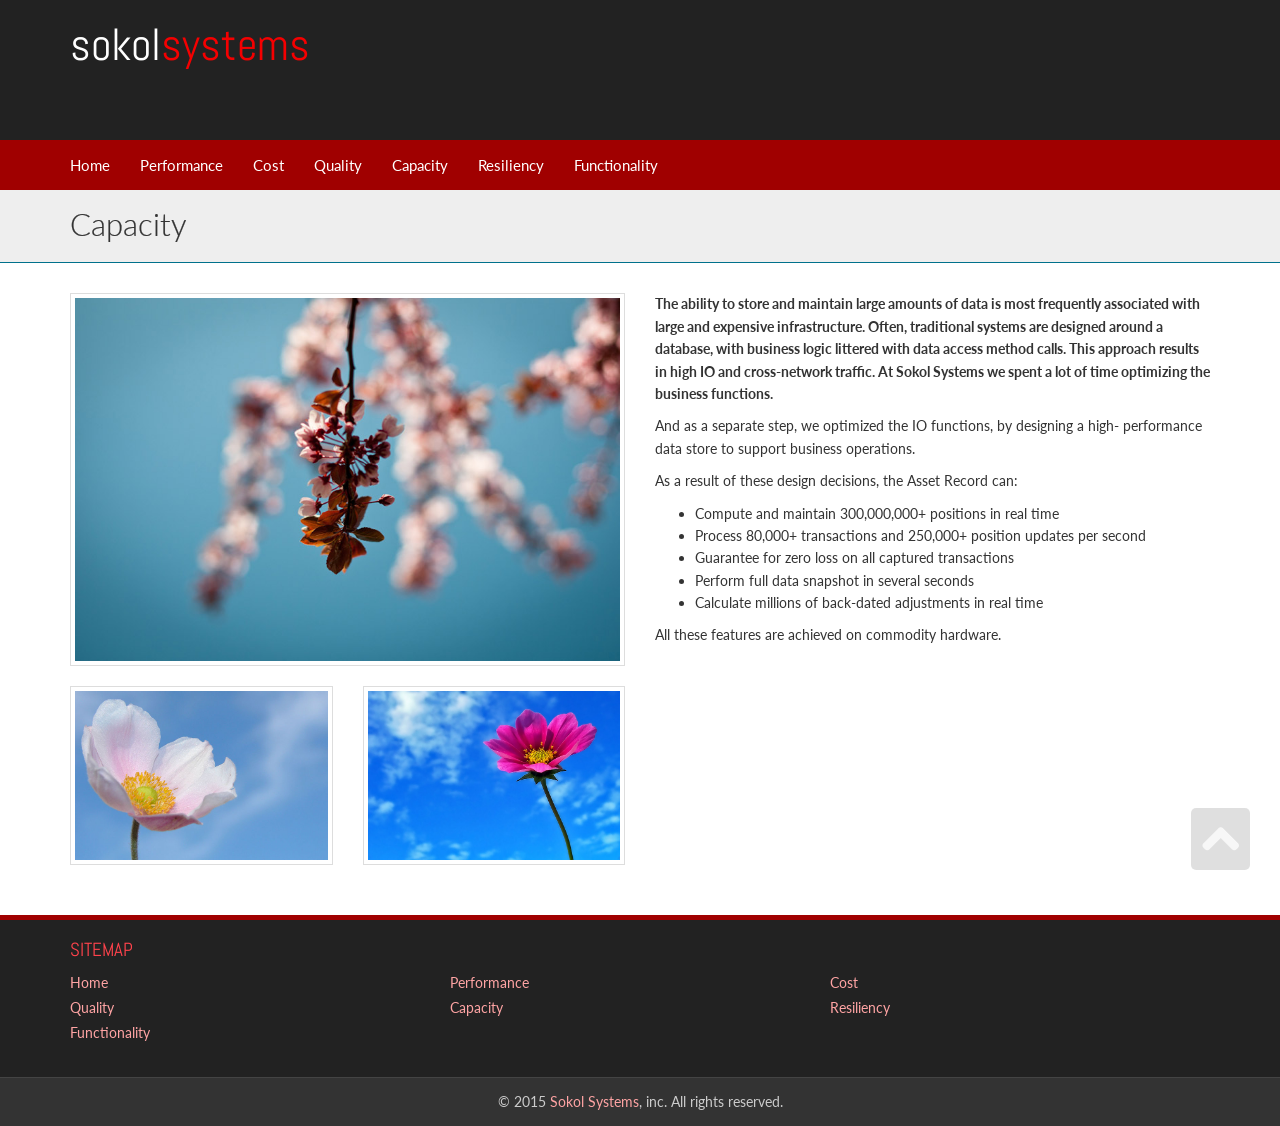
==== capacity.html @ 299f687c "first pass at bootstrap-based website, with coming soon page" ====
<!DOCTYPE html>
<html lang="en">

<head>
    <meta charset="UTF-8">
    <meta name="viewport" content="width=device-width, initial-scale=1.0">

    <title>Sokol Systems : Capacity</title>

    <!-- CSS -->
    <link href="css/bootstrap.min.css" rel="stylesheet" media="screen">
    <link href="css/font-awesome.min.css" rel="stylesheet" media="screen">
    <link href="css/animate.min.css" rel="stylesheet" media="screen">
    <link href="css/lightbox.css" rel="stylesheet" media="screen">
    <link href="css/syntax/shCore.css" rel="stylesheet"  media="screen">
    <link href="css/syntax/shThemeDefault.css" rel="stylesheet"  media="screen">


    <link href="css/style.css" rel="stylesheet" media="screen" title="default">
    <link href="css/color-red.css" rel="stylesheet" media="screen" title="default">
    <link href="css/width-full.css" rel="stylesheet" media="screen" title="default">

    <!-- HTML5 shim and Respond.js IE8 support of HTML5 elements and media queries -->
    <!--[if lt IE 9]>
        <script src="js/html5shiv.js"></script>
        <script src="js/respond.min.js"></script>
    <![endif]-->
</head>

<body>

    <div class="boxed animated fadeIn animation-delay-5">

        <header id="header" class="hidden-xs">
            <div class="container">
                <div id="header-title">
                    <h1 class="animated fadeInDown"><a href="index.html">Sokol <span>Systems</span></a></h1>
                </div>
            </div> <!-- container -->
        </header> <!-- header -->

        <nav class="navbar navbar-static-top navbar-mind" role="navigation">
            <div class="container">
                <!-- Brand and toggle get grouped for better mobile display -->
                <div class="navbar-header">
                    <a class="navbar-brand visible-xs" href="index.html">Sokol <span>Systems</span></a>

                    <button type="button" class="navbar-toggle" data-toggle="collapse" data-target=".navbar-mind-collapse">
                        <span class="sr-only">Toggle navigation</span>
                        <i class="fa fa-bars fa-inverse"></i>
                    </button>
                </div>

                <!-- Collect the nav links, forms, and other content for toggling -->
                <div class="collapse navbar-collapse navbar-mind-collapse">
                    <ul class="nav navbar-nav">
                        <li>
                            <a href="index.html">Home</a>
                        </li>
                        <li>
                            <a href="performance.html">Performance</a>
                        </li>
                        <li>
                            <a href="cost.html">Cost</a>
                        </li>
                        <li>
                            <a href="quality.html">Quality</a>
                        </li>
                        <li>
                            <a href="capacity.html">Capacity</a>
                        </li>
                        <li>
                            <a href="resiliency.html">Resiliency</a>
                        </li>
                        <li>
                            <a href="functionality.html">Functionality</a>
                        </li>
                    </ul> <!-- nav nabvar-nav -->
                </div><!-- navbar-collapse -->
            </div> <!-- container -->
        </nav> <!-- navbar navbar-default -->

        <header class="wrap-title">
            <div class="container">
                <h1 class="page-title">Capacity</h1>
            </div>
        </header>

        <div class="container">
            <div class="row">
                <div class="col-md-6">
                    <a href="img/w2.jpg" class="thumbnail margin-bottom-20" data-lightbox="w1" title="My cassption">
                        <img src="img/w2.jpg" class="img-responsive" alt="Image">
                    </a>
                    <div class="row">
                         <div class="col-md-6">
                            <a href="img/w8.jpg" class="thumbnail margin-bottom-20" data-lightbox="w1" title="My caption">
                                <img src="img/w8.jpg" class="img-responsive" alt="Image">
                            </a>
                        </div>
                        <div class="col-md-6">
                            <a href="img/w9.jpg" class="thumbnail margin-bottom-20" data-lightbox="w1" title="My cassption">
                                <img src="img/w9.jpg" class="img-responsive" alt="Image">
                            </a>
                        </div>
                    </div>
                </div>
                <div class="col-md-6">
                    <p><b>The ability to store and maintain large amounts of data is most frequently associated
                        with large and expensive infrastructure. Often, traditional systems are designed
                        around a database, with business logic littered with data access method calls. This
                        approach results in high IO and cross-network traffic. At Sokol Systems we spent a
                        lot of time optimizing the business functions.</b></p>
                    <p>And as a separate step, we optimized the IO functions, by designing a high-
                        performance data store to support business operations.</p>
                    <p>As a result of these design decisions, the Asset Record can:
                        <ul>
                            <li>Compute and maintain 300,000,000+ positions in real time</li>
                            <li>Process 80,000+ transactions and 250,000+ position updates per second</li>
                            <li>Guarantee for zero loss on all captured transactions</li>
                            <li>Perform full data snapshot in several seconds</li>
                            <li>Calculate millions of back-dated adjustments in real time</li>
                        </ul>
                        All these features are achieved on commodity hardware.
                    </p>
                </div>
            </div>
        </div> <!-- container  -->

        <aside id="footer-widgets">
            <div class="container">
                <div class="row">
                    <div class="col-md-12">
                        <h3 class="footer-widget-title">Sitemap</h3>
                        <ul class="list-unstyled three_cols">
                            <li><a href="index.html">Home</a></li>
                            <li><a href="performance.html">Performance</a></li>
                            <li><a href="cost.html">Cost</a></li>
                            <li><a href="quality.html">Quality</a></li>
                            <li><a href="capacity.html">Capacity</a></li>
                            <li><a href="resiliency.html">Resiliency</a></li>
                            <li><a href="functionality.html">Functionality</a></li>
                        </ul>
                    </div>
                </div> <!-- row -->
            </div> <!-- container -->
        </aside> <!-- footer-widgets -->

        <footer id="footer">
            <p>&copy; 2015 <a href="index.html">Sokol Systems</a>, inc. All rights reserved.</p>
        </footer>

    </div> <!-- boxed -->


    <div id="back-top">
        <a href="#header"><i class="fa fa-chevron-up"></i></a>
    </div>

    <!-- Scripts -->
    <script src="js/jquery-1.10.2.min.js"></script>
    <script src="js/jquery.cookie.js"></script>
    <script src="js/bootstrap.min.js"></script>
    <script src="js/jquery.mixitup.min.js"></script>
    <script src="js/lightbox-2.6.min.js"></script>
    <script src="js/holder.js"></script>
    <script src="js/app.js"></script>
    <script src="js/styleswitcher.js"></script>

    <script src="js/syntax/shCore.js"></script>
    <script src="js/syntax/shBrushXml.js"></script>
    <script src="js/syntax/shBrushJScript.js"></script>

    <script type="text/javascript">
        SyntaxHighlighter.all()
    </script>
</body>

</html>
---- css/syntax/shCore.css ----
/**
 * SyntaxHighlighter
 * http://alexgorbatchev.com/SyntaxHighlighter
 *
 * SyntaxHighlighter is donationware. If you are using it, please donate.
 * http://alexgorbatchev.com/SyntaxHighlighter/donate.html
 *
 * @version
 * 3.0.83 (July 02 2010)
 * 
 * @copyright
 * Copyright (C) 2004-2010 Alex Gorbatchev.
 *
 * @license
 * Dual licensed under the MIT and GPL licenses.
 */
.syntaxhighlighter a,
.syntaxhighlighter div,
.syntaxhighlighter code,
.syntaxhighlighter table,
.syntaxhighlighter table td,
.syntaxhighlighter table tr,
.syntaxhighlighter table tbody,
.syntaxhighlighter table thead,
.syntaxhighlighter table caption,
.syntaxhighlighter textarea {
  -moz-border-radius: 0 0 0 0 !important;
  -webkit-border-radius: 0 0 0 0 !important;
  background: none !important;
  border: 0 !important;
  bottom: auto !important;
  float: none !important;
  height: auto !important;
  left: auto !important;
  line-height: 1.1em !important;
  margin: 0 !important;
  outline: 0 !important;
  overflow: visible !important;
  padding: 0 !important;
  position: static !important;
  right: auto !important;
  text-align: left !important;
  top: auto !important;
  vertical-align: baseline !important;
  width: auto !important;
  box-sizing: content-box !important;
  font-family: "Consolas", "Bitstream Vera Sans Mono", "Courier New", Courier, monospace !important;
  font-weight: normal !important;
  font-style: normal !important;
  font-size: 1em !important;
  min-height: inherit !important;
  min-height: auto !important;
}

.syntaxhighlighter {
  width: 100% !important;
  margin: 1em 0 1em 0 !important;
  position: relative !important;
  overflow: auto !important;
  font-size: 1em !important;
}
.syntaxhighlighter.source {
  overflow: hidden !important;
}
.syntaxhighlighter .bold {
  font-weight: bold !important;
}
.syntaxhighlighter .italic {
  font-style: italic !important;
}
.syntaxhighlighter .line {
  white-space: pre !important;
}
.syntaxhighlighter table {
  width: 100% !important;
}
.syntaxhighlighter table caption {
  text-align: left !important;
  padding: .5em 0 0.5em 1em !important;
}
.syntaxhighlighter table td.code {
  width: 100% !important;
}
.syntaxhighlighter table td.code .container {
  position: relative !important;
}
.syntaxhighlighter table td.code .container textarea {
  box-sizing: border-box !important;
  position: absolute !important;
  left: 0 !important;
  top: 0 !important;
  width: 100% !important;
  height: 100% !important;
  border: none !important;
  background: white !important;
  padding-left: 1em !important;
  overflow: hidden !important;
  white-space: pre !important;
}
.syntaxhighlighter table td.gutter .line {
  text-align: right !important;
  padding: 0 0.5em 0 1em !important;
}
.syntaxhighlighter table td.code .line {
  padding: 0 1em !important;
}
.syntaxhighlighter.nogutter td.code .container textarea, .syntaxhighlighter.nogutter td.code .line {
  padding-left: 0em !important;
}
.syntaxhighlighter.show {
  display: block !important;
}
.syntaxhighlighter.collapsed table {
  display: none !important;
}
.syntaxhighlighter.collapsed .toolbar {
  padding: 0.1em 0.8em 0em 0.8em !important;
  font-size: 1em !important;
  position: static !important;
  width: auto !important;
  height: auto !important;
}
.syntaxhighlighter.collapsed .toolbar span {
  display: inline !important;
  margin-right: 1em !important;
}
.syntaxhighlighter.collapsed .toolbar span a {
  padding: 0 !important;
  display: none !important;
}
.syntaxhighlighter.collapsed .toolbar span a.expandSource {
  display: inline !important;
}
.syntaxhighlighter .toolbar {
  position: absolute !important;
  right: 1px !important;
  top: 1px !important;
  width: 11px !important;
  height: 11px !important;
  font-size: 10px !important;
  z-index: 10 !important;
}
.syntaxhighlighter .toolbar span.title {
  display: inline !important;
}
.syntaxhighlighter .toolbar a {
  display: block !important;
  text-align: center !important;
  text-decoration: none !important;
  padding-top: 1px !important;
}
.syntaxhighlighter .toolbar a.expandSource {
  display: none !important;
}
.syntaxhighlighter.ie {
  font-size: .9em !important;
  padding: 1px 0 1px 0 !important;
}
.syntaxhighlighter.ie .toolbar {
  line-height: 8px !important;
}
.syntaxhighlighter.ie .toolbar a {
  padding-top: 0px !important;
}
.syntaxhighlighter.printing .line.alt1 .content,
.syntaxhighlighter.printing .line.alt2 .content,
.syntaxhighlighter.printing .line.highlighted .number,
.syntaxhighlighter.printing .line.highlighted.alt1 .content,
.syntaxhighlighter.printing .line.highlighted.alt2 .content {
  background: none !important;
}
.syntaxhighlighter.printing .line .number {
  color: #bbbbbb !important;
}
.syntaxhighlighter.printing .line .content {
  color: black !important;
}
.syntaxhighlighter.printing .toolbar {
  display: none !important;
}
.syntaxhighlighter.printing a {
  text-decoration: none !important;
}
.syntaxhighlighter.printing .plain, .syntaxhighlighter.printing .plain a {
  color: black !important;
}
.syntaxhighlighter.printing .comments, .syntaxhighlighter.printing .comments a {
  color: #008200 !important;
}
.syntaxhighlighter.printing .string, .syntaxhighlighter.printing .string a {
  color: blue !important;
}
.syntaxhighlighter.printing .keyword {
  color: #006699 !important;
  font-weight: bold !important;
}
.syntaxhighlighter.printing .preprocessor {
  color: gray !important;
}
.syntaxhighlighter.printing .variable {
  color: #aa7700 !important;
}
.syntaxhighlighter.printing .value {
  color: #009900 !important;
}
.syntaxhighlighter.printing .functions {
  color: #ff1493 !important;
}
.syntaxhighlighter.printing .constants {
  color: #0066cc !important;
}
.syntaxhighlighter.printing .script {
  font-weight: bold !important;
}
.syntaxhighlighter.printing .color1, .syntaxhighlighter.printing .color1 a {
  color: gray !important;
}
.syntaxhighlighter.printing .color2, .syntaxhighlighter.printing .color2 a {
  color: #ff1493 !important;
}
.syntaxhighlighter.printing .color3, .syntaxhighlighter.printing .color3 a {
  color: red !important;
}
.syntaxhighlighter.printing .break, .syntaxhighlighter.printing .break a {
  color: black !important;
}
---- css/syntax/shThemeDefault.css ----
/**
 * SyntaxHighlighter
 * http://alexgorbatchev.com/SyntaxHighlighter
 *
 * SyntaxHighlighter is donationware. If you are using it, please donate.
 * http://alexgorbatchev.com/SyntaxHighlighter/donate.html
 *
 * @version
 * 3.0.83 (July 02 2010)
 * 
 * @copyright
 * Copyright (C) 2004-2010 Alex Gorbatchev.
 *
 * @license
 * Dual licensed under the MIT and GPL licenses.
 */
.syntaxhighlighter {
  background-color: white !important;
}
.syntaxhighlighter .line.alt1 {
  background-color: white !important;
}
.syntaxhighlighter .line.alt2 {
  background-color: white !important;
}
.syntaxhighlighter .line.highlighted.alt1, .syntaxhighlighter .line.highlighted.alt2 {
  background-color: #e0e0e0 !important;
}
.syntaxhighlighter .line.highlighted.number {
  color: black !important;
}
.syntaxhighlighter table caption {
  color: black !important;
}
.syntaxhighlighter .gutter {
  color: #afafaf !important;
}
.syntaxhighlighter .gutter .line {
  border-right: 3px solid #00708c !important;
}
.syntaxhighlighter .gutter .line.highlighted {
  background-color: #00708c !important;
  color: white !important;
}
.syntaxhighlighter.printing .line .content {
  border: none !important;
}
.syntaxhighlighter.collapsed {
  overflow: visible !important;
}
.syntaxhighlighter.collapsed .toolbar {
  color: blue !important;
  background: white !important;
  border: 1px solid #00708c !important;
}
.syntaxhighlighter.collapsed .toolbar a {
  color: blue !important;
}
.syntaxhighlighter.collapsed .toolbar a:hover {
  color: red !important;
}
.syntaxhighlighter .toolbar {
  color: white !important;
  background: #00708c !important;
  border: none !important;
}
.syntaxhighlighter .toolbar a {
  color: white !important;
}
.syntaxhighlighter .toolbar a:hover {
  color: black !important;
}
.syntaxhighlighter .plain, .syntaxhighlighter .plain a {
  color: black !important;
}
.syntaxhighlighter .comments, .syntaxhighlighter .comments a {
  color: #008200 !important;
}
.syntaxhighlighter .string, .syntaxhighlighter .string a {
  color: blue !important;
}
.syntaxhighlighter .keyword {
  color: #006699 !important;
}
.syntaxhighlighter .preprocessor {
  color: gray !important;
}
.syntaxhighlighter .variable {
  color: #aa7700 !important;
}
.syntaxhighlighter .value {
  color: #009900 !important;
}
.syntaxhighlighter .functions {
  color: #ff1493 !important;
}
.syntaxhighlighter .constants {
  color: #0066cc !important;
}
.syntaxhighlighter .script {
  font-weight: bold !important;
  color: #006699 !important;
  background-color: none !important;
}
.syntaxhighlighter .color1, .syntaxhighlighter .color1 a {
  color: gray !important;
}
.syntaxhighlighter .color2, .syntaxhighlighter .color2 a {
  color: #ff1493 !important;
}
.syntaxhighlighter .color3, .syntaxhighlighter .color3 a {
  color: red !important;
}

.syntaxhighlighter .keyword {
  font-weight: bold !important;
}
---- css/style.css ----
@import url(http://fonts.googleapis.com/css?family=Abel|Lato:300,400,700,400italic);body{font-family:Lato,sans-serif;font-size:14px;line-height:1.6em;background-color:#ddd}h1,h2,h3,h4,h5,h6{font-family:'Lato',sans-serif;font-weight:300;color:#00708c}h6{font-weight:400}section{margin-bottom:40px !important}.top-section{padding-top:40px;padding-bottom:40px}section.inverse{background-color:#004759;color:#fff}iframe{border:0}:focus{outline:none !important}::-moz-focus-inner{border:0 !important}.video iframe,.video object,.video embed{position:absolute;top:0;left:0;width:100%;height:100%;border:0}.video{position:relative;padding-bottom:56.25%;height:0;overflow:hidden}.boxed{background-color:#fff}.no-margin-top{margin-top:0 !important}.margin-bottom-20{margin-bottom:20px}.three_cols{overflow:hidden}.three_cols>li{float:left;width:33.333%;padding-bottom:2px;padding-top:1px}input{border-radius:0 !important}textarea{border-radius:0 !important}.form-control:focus{border-color:#00708c;-webkit-box-shadow:none;box-shadow:none}.input-group-btn .btn{border-radius:0}.component-element{margin-bottom:40px}.menu{-webkit-animation-delay:.3s;-moz-animation-delay:.3s;-ms-animation-delay:.3s;-o-animation-delay:.3s;animation-delay:.3s}@media (max-width:991px){.menu{position:static;margin-bottom:40px}}@media (min-width:992px){.affix-bottom{position:absolute;top:auto}.menu{top:25px;width:220px}}@media (min-width:1200px){.menu{top:25px;width:260px}}.fa-15x{font-size:15em}.fa-10x{font-size:10em}.fa-6x{font-size:6em}.fa-7x{font-size:7em}.fa-8x{font-size:8em}.media{margin-bottom:25px}.media p{margin-bottom:0}.media small{font-style:oblique;color:#555;font-size:90%}.media-heading{line-height:140%}.media-list>li:last-child{margin-bottom:0}blockquote{border-color:#00708c;border-bottom:solid 1px #00708c;background-color:#f1f1f1;overflow:hidden}blockquote.pull-right{padding-right:15px;padding-left:0;border-right:5px solid #00708c;border-bottom:solid 1px #00708c;border-left:0;float:none !important}.lead{font-size:2em;font-weight:300;margin-bottom:30px}.lead-lg{font-size:3em}.lead strong{color:#00708c;font-weight:300}.well{border-radius:0;border-color:#00708c;background-color:#f4f4f4}.jumbotron{border-radius:0 !important;background-color:#f1f1f1;overflow:hidden;border-bottom:solid 5px #00708c;border-top:solid 5px #00708c;border-left:solid 1px #00708c;border-right:solid 1px #00708c}.alert{border-radius:0;padding:10px}.alert-success{background-color:#deeedd;color:#005b00;border-left:solid 5px #097900;border-right:solid 5px #097900;border-top:solid 1px #097900;border-bottom:solid 1px #097900}.alert-info{background-color:#dcecf2;color:#00708c;border-left:solid 5px #00708c;border-right:solid 5px #00708c;border-top:solid 1px #00708c;border-bottom:solid 1px #00708c}.alert-warning{background-color:#ffedce;color:#de8e03;border-left:solid 5px #f89e01;border-right:solid 5px #f89e01;border-top:solid 1px #f89e01;border-bottom:solid 1px #f89e01}.alert-danger{background-color:#ffd6d6;color:#bf0000;border-left:solid 5px #bf0000;border-right:solid 5px #bf0000;border-top:solid 1px #bf0000;border-bottom:solid 1px #bf0000}.progress{border-radius:0}.progress-sm{height:10px}.progress-xs{height:5px}.progress-lg{height:30px}.progress-bar{background-color:#00708c}.progress-bar-success{background-color:#005b00}.progress-bar-info{background-color:#8300ae}.progress-bar-warning{background-color:#de8e03}.progress-bar-danger{background-color:#bf0000}.panel{border-radius:0}.panel-title{color:#fff}.panel .panel-heading,.panel .panel-footer{background-color:#00708c;color:#fff;border-radius:0;border:0}.panel-primary .panel-heading a,.panel-primary .panel-footer a{color:#6aceeb}.panel-primary .panel-heading a:hover,.panel-primary .panel-footer a:hover,.panel-primary .panel-heading a:focus,.panel-primary .panel-footer a:focus{color:#eee}.panel .panel-footer i{margin-left:8px}.panel .panel-heading i,.panel .panel-footer i{font-size:1.1em;margin-right:5px}.panel>.panel-body{background-color:#f7f7f7;margin:0}.panel-footer~.panel-body{border-color:#f00 !important}.panel .list-group{background-color:#f7f7f7;border:solid 1px #00708c}.panel .list-group .list-group-item{background-color:#f7f7f7}.panel-default>.panel-body{border-color:#ddd}.panel-default .panel-heading{border-bottom:solid 1px #ddd}.panel-default .panel-footer{border-top:solid 1px #ddd}.panel-default .panel-heading,.panel-default .panel-footer{background-color:#eee;color:#000}.panel-default .panel-title{color:#000}.panel-primary{border-color:#00708c}.panel-primary .panel-heading,.panel-primary .panel-footer{background-color:#00708c;color:#fff}.panel-primary .panel-title{color:#fff}.panel-info{border-color:#8300ae}.panel-info .panel-heading,.panel-info .panel-footer{background-color:#8300ae;color:#fff}.panel-info .panel-title{color:#fff}.panel-success{border-color:#0b9a00}.panel-success .panel-heading,.panel-success .panel-footer{background-color:#0b9a00;color:#fff}.panel-success .panel-title{color:#fff}.panel-warning{border-color:#f89e01}.panel-warning .panel-heading,.panel-warning .panel-footer{background-color:#f89e01;color:#fff}.panel-warning .panel-title{color:#fff}.panel-danger{border-color:#bf0000}.panel-danger .panel-heading,.panel-danger .panel-footer{background-color:#bf0000;color:#fff}.panel-danger .panel-title{color:#fff}.panel-group>.panel{border-radius:0}.panel-group>.panel .panel-body{background-color:#f7f7f7;border:solid 1px #00708c !important;margin:0}.panel-group>.panel a{color:#fff}.panel-group>.panel .panel-heading{background-color:transparent;padding:0;border:0}.panel-group>.panel .panel-heading a{display:block;background-color:#00708c;padding:10px 15px;text-decoration:none;font-weight:400;font-size:.9em}.panel-group .panel>.panel-heading a.collapsed:before{font-family:'FontAwesome';content:"\f067";font-size:1.4em;margin-right:10px;vertical-align:middle;font-weight:normal;font-style:normal;text-decoration:inherit;*margin-right:.3em}.panel-group .panel>.panel-heading a:before{font-family:'FontAwesome';content:"\f068";font-size:1.4em;margin-right:10px;vertical-align:middle;font-weight:normal;font-style:normal;text-decoration:inherit;*margin-right:.3em}.nav-pills>li>a{border-radius:0;color:#00708c}.nav-pills>li.active>a,.nav-pills>li.active>a:hover,.nav-pills>li.active>a:focus{background-color:#00708c}.nav-pills.nav-stacked>li>a{border-top:solid 1px #ddd;border-left:solid 1px #ddd;border-right:solid 1px #ddd}.nav-stacked>li+li{margin:0}.nav-stacked>li:last-child{border-bottom:solid 1px #ddd}.nav-tabs{border-top:solid 4px #ddd;border-right:solid 1px #ddd}.nav-tabs li:first-child a{border-left:solid 1px #ddd}.nav-tabs li a{margin-top:-4px;margin-right:0;border-radius:0;border-top:solid 3px #ddd;color:#555;transition:all .2s;-moz-transition:all .2s;-webkit-transition:all .2s;padding-right:5px;padding-left:5px}.nav-tabs li a:hover,.nav-tabs li.active a,.nav-tabs li.active a:hover,.nav-tabs li.active a:focus{border-top:solid 3px #00708c;background-color:#fff;border-left:solid 1px #ddd;border-right:solid 1px #ddd;color:#00708c;padding-right:5px;padding-left:5px}@media (min-width:370px){.nav-tabs li a{padding-right:10px;padding-left:10px}.nav-tabs li a:hover,.nav-tabs li.active a,.nav-tabs li.active a:hover,.nav-tabs li.active a:focus{padding-right:25px;padding-left:25px}}.nav-tabs+.tab-content{padding:15px;border-left:solid 1px #ddd;border-right:solid 1px #ddd;border-bottom:solid 1px #ddd;overflow:hidden}.list-group-item:first-child{border-top-right-radius:0;border-top-left-radius:0}.list-group-item:last-child{margin-bottom:0;border-bottom-right-radius:0;border-bottom-left-radius:0}a.list-group-item.active,a.list-group-item.active:hover,a.list-group-item.active:focus{background-color:#00708c;border-color:#00708c}.btn{border-radius:0;-webkit-transition:all .25s ease;-moz-transition:all .25s ease;-ms-transition:all .25s ease;-o-transition:all .25s ease;transition:all .25s ease}.btn-primary{background-color:#00708c;border-color:#004759}.btn-primary:hover,.btn-primary:focus,.btn-primary:active,.btn-primary.active,.open .dropdown-toggle.btn-primary{background-color:#004759;border-color:#001e26}.btn-success{background-color:#0b9a00;border-color:#097900}.btn-success:hover,.btn-success:focus,.btn-success:active,.btn-success.active,.open .dropdown-toggle.btn-success{background-color:#097900;border-color:#075e00}.btn-danger{background-color:#bf0000;border-color:#a50000}.btn-danger:hover,.btn-danger:focus,.btn-danger:active,.btn-danger.active,.open .dropdown-toggle.btn-danger{background-color:#a50000;border-color:#820000}.btn-warning{background-color:#f89e01;border-color:#de8d01}.btn-warning:hover,.btn-warning:focus,.btn-warning:active,.btn-warning.active,.open .dropdown-toggle.btn-warning{background-color:#de8d01;border-color:#be7901}.btn-success{background-color:#0b9a00;border-color:#097900}.btn-success:hover,.btn-success:focus,.btn-success:active,.btn-success.active,.open .dropdown-toggle.btn-success{background-color:#097900;border-color:#075e00}.btn-info{background-color:#8300ae;border-color:#6c008f}.btn-info:hover,.btn-info:focus,.btn-info:active,.btn-info.active,.open .dropdown-toggle.btn-info{background-color:#6c008f;border-color:#560072}.thumbnail{border-radius:0;background-color:transparent}a.thumbnail:hover,a.thumbnail:focus,a.thumbnail.active{border-color:#00708c}.badge{border-radius:2px;background-color:#00708c;margin-left:3px;margin-right:5px}.label{border-radius:0}.label-default{background-color:#999}.label-default[href]:hover,.label-default[href]:focus{background-color:#808080}.label-primary{background-color:#00708c}.label-primary[href]:hover,.label-primary[href]:focus{background-color:#00627b}.label-success{background-color:#0b9a00}.label-success[href]:hover,.label-success[href]:focus{background-color:#097900}.label-info{background-color:#8300ae}.label-info[href]:hover,.label-info[href]:focus{background-color:#6c008f}.label-warning{background-color:#f89e01}.label-warning[href]:hover,.label-warning[href]:focus{background-color:#de8d01}.label-danger{background-color:#bf0000}.label-danger[href]:hover,.label-danger[href]:focus{background-color:#a50000}.table>thead>tr>th{border-bottom:2px solid #00708c}.table-striped>tbody>tr:nth-child(odd)>td,.table-striped>tbody>tr:nth-child(odd)>th{background-color:#f4f4f4}.modal-content,.popover{border-radius:0}.breadcrumb{display:inline;margin:0;padding:8px 5px 0 10px;background-color:transparent;border-radius:0;position:absolute;right:20px;top:0}.breadcrumb>li+li:before{content:"\00BB";color:#aaa;margin-right:5px;font-size:1.2em}.pagination{display:inline-block;padding-left:0;margin:20px 0;border-radius:4px}.pagination>li{display:inline}.pagination>li>a,.pagination>li>span{background-color:#eee;border:1px solid #ddd}.pagination>li:first-child>a,.pagination>li:first-child>span{border-bottom-left-radius:0;border-top-left-radius:0}.pagination>li:last-child>a,.pagination>li:last-child>span{border-top-right-radius:0;border-bottom-right-radius:0}.pagination>li>a:hover,.pagination>li>span:hover,.pagination>li>a:focus,.pagination>li>span:focus{background-color:#00708c;color:#fff;border-color:#00708c}.pagination>.active>a,.pagination>.active>span,.pagination>.active>a:hover,.pagination>.active>span:hover,.pagination>.active>a:focus,.pagination>.active>span:focus{color:#fff;background-color:#00708c;border-color:#00708c}.pagination>.disabled>span,.pagination>.disabled>span:hover,.pagination>.disabled>span:focus,.pagination>.disabled>a,.pagination>.disabled>a:hover,.pagination>.disabled>a:focus{background-color:#eee}.pagination-lg>li:first-child>a,.pagination-lg>li:first-child>span{border-bottom-left-radius:0;border-top-left-radius:0}.pagination-lg>li:last-child>a,.pagination-lg>li:last-child>span{border-top-right-radius:0;border-bottom-right-radius:0}.pagination-sm>li:first-child>a,.pagination-sm>li:first-child>span{border-bottom-left-radius:0;border-top-left-radius:0}.pagination-sm>li:last-child>a,.pagination-sm>li:last-child>span{border-top-right-radius:0;border-bottom-right-radius:0}.carousel-control{width:10%}dt{color:#00708c}.alignleft{float:left;margin-right:10px;margin-bottom:10px;margin-top:5px}.alignright{float:right;margin-left:10px;margin-bottom:10px;margin-top:5px}.aligncenter{display:block;margin:0 auto}.imageborder{padding:5px;border:solid 1px #ddd}img+p{margin-top:20px}img.alignleft+p,img.alignright+p{margin-top:0}.p-lg{font-size:1.1em;line-height:180%}.wrap-title{background-color:#eee;border-bottom:solid 1px #00718c;color:#000;padding:20px 0;margin-bottom:30px;position:relative}.page-title{text-transform:capitalize;font-weight:300;font-size:2.2em;margin:0;padding:0;line-height:100%;display:inline-block;color:#333;-webkit-text-stroke:.007em}.wrap-title .container{position:relative}.section-title{text-transform:uppercase;border-bottom:solid 1px #ddd;padding-bottom:10px;margin-bottom:20px;margin-top:0;padding-top:0}.section-title a,.post-title a{text-decoration:none}.post-title{border-bottom:solid 1px #ddd;padding-bottom:10px;margin-bottom:20px;margin-top:0;padding-top:0}.img-caption{position:relative;padding:5px;border:solid 1px #ddd;margin-bottom:20px;color:#fff;width:100%}.img-caption img{width:100%}.caption{position:absolute;top:0;bottom:0;left:0;right:0;background-color:rgba(0,0,0,0);opacity:0;-webkit-transition:all .25s ease;-moz-transition:all .25s ease;-ms-transition:all .25s ease;-o-transition:all .25s ease;transition:all .25s ease}.caption .caption-content{width:80%;height:150px;left:10%;top:40%;margin-top:-20px;position:absolute;text-align:center;visibility:hidden;-webkit-transition:all .5s ease;-moz-transition:all .5s ease;-ms-transition:all .5s ease;-o-transition:all .5s ease;transition:all .5s ease;-webkit-transform:translateY(-100%);-moz-transform:translateY(-100%);-ms-transform:translateY(-100%);-o-transform:translateY(-100%);transform:translateY(-100%)}.caption:hover .caption-content{visibility:visible;-webkit-transform:translateY(0);-moz-transform:translateY(0);-ms-transform:translateY(0);-o-transform:translateY(0);transform:translateY(0)}.caption:hover{background-color:rgba(0,0,0,0.5);opacity:1}.caption .caption-content a{background-color:rgba(128,128,128,0.5);padding:10px 10px 8px 10px;color:#fff;border:solid 1px #999;text-decoration:none;margin-bottom:10px !important;display:inline-block;-webkit-transition:all .25s ease;-moz-transition:all .25s ease;-ms-transition:all .25s ease;-o-transition:all .25s ease;transition:all .25s ease}.caption .caption-content a:hover{background-color:rgba(200,200,200,0.5)}.caption .caption-content a i{margin-right:10px}.caption .caption-content h4{padding:0;color:#fff;margin:0 auto;text-align:center;font-size:1.5em}.underline-title{padding-bottom:10px;border-bottom:solid 1px #ddd;margin-bottom:20px}.syntaxhighlighter{overflow-y:hidden !important}.animation-delay-1{-webkit-animation-delay:.1s !important;-moz-animation-delay:.1s !important;-ms-animation-delay:.1s !important;-o-animation-delay:.1s !important;animation-delay:.1s !important}.animation-delay-2{-webkit-animation-delay:.2s !important;-moz-animation-delay:.2s !important;-ms-animation-delay:.2s !important;-o-animation-delay:.2s !important;animation-delay:.2s !important}.animation-delay-3{-webkit-animation-delay:.3s !important;-moz-animation-delay:.3s !important;-ms-animation-delay:.3s !important;-o-animation-delay:.3s !important;animation-delay:.3s !important}.animation-delay-4{-webkit-animation-delay:.4s !important;-moz-animation-delay:.4s !important;-ms-animation-delay:.4s !important;-o-animation-delay:.4s !important;animation-delay:.4s !important}.animation-delay-5{-webkit-animation-delay:.5s !important;-moz-animation-delay:.5s !important;-ms-animation-delay:.5s !important;-o-animation-delay:.5s !important;animation-delay:.5s !important}.animation-delay-6{-webkit-animation-delay:.6s !important;-moz-animation-delay:.6s !important;-ms-animation-delay:.6s !important;-o-animation-delay:.6s !important;animation-delay:.6s !important}.animation-delay-7{-webkit-animation-delay:.7s !important;-moz-animation-delay:.7s !important;-ms-animation-delay:.7s !important;-o-animation-delay:.7s !important;animation-delay:.7s !important}.animation-delay-8{-webkit-animation-delay:.8s !important;-moz-animation-delay:.8s !important;-ms-animation-delay:.8s !important;-o-animation-delay:.8s !important;animation-delay:.8s !important}.animation-delay-9{-webkit-animation-delay:.9s !important;-moz-animation-delay:.9s !important;-ms-animation-delay:.9s !important;-o-animation-delay:.9s !important;animation-delay:.9s !important}.animation-delay-10{-webkit-animation-delay:1s !important;-moz-animation-delay:1s !important;-ms-animation-delay:1s !important;-o-animation-delay:1s !important;animation-delay:1s !important}.animation-delay-11{-webkit-animation-delay:1.1s !important;-moz-animation-delay:1.1s !important;-ms-animation-delay:1.1s !important;-o-animation-delay:1.1s !important;animation-delay:1.1s !important}.animation-delay-12{-webkit-animation-delay:1.2s !important;-moz-animation-delay:1.2s !important;-ms-animation-delay:1.2s !important;-o-animation-delay:1.2s !important;animation-delay:1.2s !important}.animation-delay-13{-webkit-animation-delay:1.3s !important;-moz-animation-delay:1.3s !important;-ms-animation-delay:1.3s !important;-o-animation-delay:1.3s !important;animation-delay:1.3s !important}.animation-delay-14{-webkit-animation-delay:1.4s !important;-moz-animation-delay:1.4s !important;-ms-animation-delay:1.4s !important;-o-animation-delay:1.4s !important;animation-delay:1.4s !important}.animation-delay-15{-webkit-animation-delay:1.5s !important;-moz-animation-delay:1.5s !important;-ms-animation-delay:1.5s !important;-o-animation-delay:1.5s !important;animation-delay:1.5s !important}.animation-delay-16{-webkit-animation-delay:1.6s !important;-moz-animation-delay:1.6s !important;-ms-animation-delay:1.6s !important;-o-animation-delay:1.6s !important;animation-delay:1.6s !important}.animation-delay-17{-webkit-animation-delay:1.7s !important;-moz-animation-delay:1.7s !important;-ms-animation-delay:1.7s !important;-o-animation-delay:1.7s !important;animation-delay:1.7s !important}.animation-delay-18{-webkit-animation-delay:1.8s !important;-moz-animation-delay:1.8s !important;-ms-animation-delay:1.8s !important;-o-animation-delay:1.8s !important;animation-delay:1.8s !important}#header{background-color:#28364f;color:#fff;height:140px}#header a{text-decoration:none;color:#fff}#header .container{position:relative}#header-title{font-family:'Abel',sans-serif;display:inline-block}#header-title h1{font-family:'Abel',sans-serif;text-transform:lowercase;word-spacing:-10px;margin:20px 0 10px 0;font-size:3.2em;color:#fff}#header-title h1 span{color:#6aceeb}#header-title p{font-size:1.2em}#search-header{display:inline-block;width:300px;position:absolute;right:10px;bottom:0}#search-header input{background-color:#4a6493;border-color:#4a6493;color:#fff}#search-header input:focus{box-shadow:none;border-color:#ff434c}#search-header .btn{background-color:#ff434c;color:#fff;border-color:#ff434c}#search-header input:-moz-placeholder{color:#ddd}#search-header input::-moz-placeholder{color:#ddd}#search-header input:-ms-input-placeholder{color:#ddd}#search-header input::-webkit-input-placeholder{color:#ddd}#social-header{position:absolute;top:10px;right:10px}.social-icon{-webkit-background-clip:border-box;-webkit-background-origin:padding-box;-webkit-background-size:auto;-webkit-transition-delay:0s;-webkit-transition-duration:.5s;-webkit-transition-property:background;-webkit-transition-timing-function:ease;background-clip:border-box;background-image:none;background-origin:padding-box;color:#fff;cursor:auto;display:inline-block;font-size:21px;height:35px;line-height:35px;text-align:center;text-decoration:none;transition-delay:0s;transition-duration:.5s;transition-property:background;transition-timing-function:ease;vertical-align:baseline;width:35px;margin-left:6px;border:solid 1px #576890}a.social-icon:hover{color:#fff !important;background-color:#00708c}.soc-twitter{background-color:#00acee}.soc-google-plus{background-color:#f00}.soc-facebook{background-color:#0173b2}.soc-instagram{background-color:#c0b2a9}.soc-pinterest{background-color:#cb2229}.soc-linkedin{background-color:#0274b3}.soc-github{background-color:#000}.navbar-mind .navbar-brand{color:#fff;text-transform:lowercase;word-spacing:-6px;font-family:'Abel',sans-serif;font-size:2.4em;margin-right:20px}.navbar-mind .navbar-brand span{color:#6aceeb}.navbar-mind{background-color:#00708c;color:#fff;margin:0;border:0}.navbar-mind .nav{font-size:1.1em;margin-left:-15px}.navbar-mind .nav a{color:#fff}.navbar-mind .nav a:hover,.navbar-mind .nav li.active a,.navbar-mind .nav a:focus{background-color:#28364f}.navbar-mind .nav .open>a,.navbar-mind .nav .open>a:hover,.navbar-mind .nav .open>a:focus{background-color:#28364f;color:#fff}.navbar-mind .nav a .caret{border-top-color:#0099bf;border-bottom-color:#0099bf}.navbar-mind .nav .open>a .caret,.navbar-mind .nav .open>a:hover .caret,.navbar-mind .nav .open>a:focus .caret,.navbar-mind .nav .active .caret,.navbar-mind .nav a:hover .caret,.navbar-mind .nav a:focus .caret{border-top-color:#00708c;border-bottom-color:#00708c}.navbar-mind .dropdown-menu{box-shadow:none;color:#000;background-color:#28364f;border-bottom:solid 0 #28364f;border-left:solid 1px #28364f;border-right:solid 1px #28364f;border-top:solid 0 #28364f;border-radius:0}.navbar-mind .dropdown-menu a{color:#000;padding:7px 15px;background-color:#eee !important}.navbar-mind .dropdown-menu a:hover,.navbar-mind .dropdown-menu li.active a:hover,.navbar-mind .dropdown-menu a:focus,.navbar-mind .dropdown-menu li.active a:focus,.navbar-mind .dropdown-menu li.active a{color:#fff;background-color:#00708c !important}.navbar-mind .nav .nav-divider{height:2px;margin:0 !important;overflow:hidden;background-color:#28364f}.navbar-mind .dropdown-header{color:#333;background-color:#ddd;border-bottom:solid 1px #28364f;border-top:solid 1px #28364f;padding:7px 0 !important;text-align:center}.dropdown-login{background-color:#eee !important;min-width:280px !important;border-top:solid 4px #28364f !important;border-bottom:solid 4px #28364f !important;padding:20px}.dropdown-profile{background-color:#eee !important;min-width:320px !important;border-top:solid 4px #28364f !important;border-bottom:solid 4px #28364f !important;padding:20px;overflow:hidden}.navbar-mind .dropdown-profile a{padding:0 !important;margin:15px 5px 0 0;background-color:transparent !important;display:inline-block}.navbar-mind .dropdown-profile a:hover,.navbar-mind .dropdown-profile a:focus{background-color:transparent !important;color:#000}.input-group-addon{border-radius:0;background-color:#ddd}.carousel-mind{background-image:url(../img/back.jpg);background-size:cover}.carousel-mind-back-2{background-image:url(../img/back2.jpg);background-size:cover}.carousel-mind .carousel-caption{position:static;text-align:left}.carousel-mind .carousel-img-wrap{display:table-row}.carousel-mind .carousel-img{height:400px;display:table-cell;vertical-align:middle;overflow:hidden;display:static}.carousel-mind .carousel-img img{width:100%;-webkit-animation-delay:.7s;-moz-animation-delay:.7s;-ms-animation-delay:.7s;-o-animation-delay:.7s;animation-delay:.7s}.carousel-mind .carousel-indicators{bottom:0 !important}.carousel-mind .carousel-indicators li{margin:0 2px}.carousel-text h1{margin:0 0 10px 0;padding:0;font-size:3em;color:#fff;text-transform:uppercase;text-shadow:1px 1px 2px rgba(0,0,0,0.5);line-height:1.4em}.carousel-list{top:60px;margin:0 auto}.carousel-list li{color:#fff;font-size:2em;margin-bottom:10px;overflow:hidden;font-family:'Abel',sans-serif;text-transform:uppercase}.carousel-list li:nth-child(1){-webkit-animation-delay:.3s;-moz-animation-delay:.3s;-ms-animation-delay:.3s;-o-animation-delay:.3s;animation-delay:.3s}.carousel-list li:nth-child(2){-webkit-animation-delay:.5s;-moz-animation-delay:.5s;-ms-animation-delay:.5s;-o-animation-delay:.5s;animation-delay:.5s}.carousel-list li:nth-child(3){-webkit-animation-delay:.7s;-moz-animation-delay:.7s;-ms-animation-delay:.7s;-o-animation-delay:.7s;animation-delay:.7s}.carousel-list li span{background-color:rgba(0,0,0,0.4);padding:18px}.carousel-list li i{padding:18px;margin-right:10px;-webkit-background-clip:border-box;-webkit-background-origin:padding-box;-webkit-background-size:auto;background-clip:border-box;background-image:none;background-origin:padding-box;vertical-align:baseline;display:inline-block;background-color:rgba(0,0,0,0.4);width:72px;text-align:center}@media (max-width:767px){.carousel-list li{font-size:1.6em;line-height:1.75em}.carousel-list li span{padding:5px}.carousel-list li i{width:42px;padding:5px}}.mind-features-item{background-color:#eee;border:solid 1px #ccc;position:relative;overflow:hidden;height:240px;margin:0 auto;margin-bottom:20px;width:90%}.mind-features-item .item-icon{text-align:center;padding:20px}.mind-features-item i{color:#00708c;font-size:9em}.hover{-webkit-user-select:none;-webkit-touch-callout:none}.mind-features-item .item-content{background-color:#00708c;color:#fff;padding:20px;height:240px;position:absolute;z-index:10;top:175px;left:0;-webkit-transition:all .4s linear;-moz-transition:all .4s linear;-ms-transition:all .4s linear;-o-transition:all .4s linear;transition:all .4s linear}.mind-features-item:hover .item-content,.mind-features-item.cs-hover .item-content{top:0}.mind-features-item .item-content h3{font-size:1.3em;text-align:center;font-weight:400;margin:5px 0 15px 0;color:#fff}@media (min-width:768px){.mind-features-item{width:100%}}@media (min-width:768px) and (max-width:991px){.mind-features-item .item-content h3{font-size:1.4em;margin:0 0 15px 0}}@media (min-width:992px){.mind-features-item .item-content{font-size:.9em;line-height:1.6em}.mind-features-item i{font-size:9em}.mind-features-item .item-content h3{font-size:1.3em;margin:5px 0 20px 0}}@media (min-width:1200px){.mind-features-item .item-content{line-height:1.7em}.mind-features-item i{font-size:9em}}.home-post-title a{color:#00708c;text-decoration:none}.home-post-title a:hover{color:#000}.home-post-footer{margin-top:22px}.home-post-meta{font-size:.9em;background-color:#e9e9e9;padding:6px 10px;margin-bottom:10px}.home-post-meta i{color:#444;padding:0 5px}.pricign-box{border:solid 1px #444;-webkit-box-shadow:3px 3px 8px 0 #ccc;-moz-box-shadow:3px 3px 8px 0 #ccc;box-shadow:3px 3px 8px 0 #ccc;margin-bottom:20px;-webkit-transition:all .3s;-moz-transition:all .3s;-ms-transition:all .3s;-o-transition:all .3s;transition:all .3s}.pricign-box:hover{-webkit-box-shadow:0 0 8px 2px rgba(0,0,0,0.39);box-shadow:0 0 8px 2px rgba(0,0,0,0.39)}.pricing-box-header{color:#fff;background-color:#444;padding:10px}.pricing-box-header>h2{margin:0 0 10px 0;padding:0;line-height:100%;font-size:2.2em;text-align:center;color:#fff}.pricing-box-header>p{font-size:.9em;font-weight:300;text-align:center;margin:0}.pricing-box-price{padding:10px;margin-bottom:7px;background-color:#ededed;border-bottom:solid 1px #ddd}.pricing-box-price h3{margin:0;padding:0;line-height:100%;font-size:2.6em;text-align:center}.pricing-box-price h3>sub{font-size:.6em}.pricing-box-content>ul{padding:0}.pricing-box-content>ul>li{list-style-type:none;padding:7px 0;border-bottom:dotted 1px #ddd;vertical-align:top}.pricing-box-content>ul>li>i{margin:0 14px;font-size:1.4em;list-style-position:inside}.pricing-box-footer{margin:10px auto;text-align:center}.pricign-box-pro{border-color:#00708c}.pricign-box-pro>.pricing-box-header{color:#fff;background-color:#00708c}#footer-widgets{background-color:#28364f;color:#fff;padding:0 0 20px 0;margin-top:30px;border-top:solid 5px #00708c}.footer-widget-title{font-family:'Abel',sans-serif;text-transform:uppercase;font-size:1.35em;color:#ff434c}#footer-widgets a{color:#6aceeb;text-decoration:none}#footer-widgets a:hover{color:#fff}#footer{background-color:#333;color:#ccc;padding:17px 0;text-align:center;border-top:solid 1px #444}#footer a{color:#6aceeb;text-decoration:none}#footer a:hover{color:#fff}#footer p{margin:0;padding:0;line-height:100%}.footer-widget .media{margin-bottom:10px}.footer-widget .media .media-heading{font-size:1.2em}.footer-widget small{color:#bbb;font-style:oblique}.footer-widget .thumbnail{border-color:#3c5177}.coming{background-color:#28364f;color:#aaa}.coming h1{color:#fff;padding:20px 0 20px 0;font-size:4em;text-transform:lowercase;font-family:'Abel',sans-serif}.coming h1 span{color:#6aceeb}.coming h1 i{margin-right:20px}.coming-logo>p{font-size:1.8em;font-weight:300;line-height:160%;color:#c2cadc}.coming h2{font-size:4em;color:#fff;margin-top:20px;padding-top:20px}.coming-info{margin-bottom:40px}.coming-info p{color:#ccc;font-size:1.1em;line-height:1.7em}.coming-color{background-color:#6aceeb;background-color:rgba(95,195,255,0.8)}.coming-social>a{-webkit-background-clip:border-box;-webkit-background-origin:padding-box;-webkit-background-size:auto;-webkit-transition-delay:0s;-webkit-transition-duration:1s;-webkit-transition-property:background;-webkit-transition-timing-function:ease;background-clip:border-box;background-color:#666;background-image:none;background-origin:padding-box;color:#fff;cursor:auto;display:inline-block;font-size:21px;height:35px;line-height:35px;text-align:center;text-decoration:none;transition-delay:0s;transition-duration:1s;transition-property:background;transition-timing-function:ease;vertical-align:baseline;width:35px;margin-bottom:5px}.coming-social-transparent>a{background-color:rgba(0,0,0,0.5)}.coming-social>a:hover{background-color:#00708c}.coming-copy{padding-top:10px}@media (min-width:768px){.coming-subs{margin:20px 0}.coming-copy{text-align:right}}@media (min-width:992px){.coming{padding-top:100px}.coming-footer{margin-top:100px}.coming-logo{border-left:solid 1px #6aceeb;padding-left:50px;margin-bottom:0}}@media (min-width:1200px){.coming h1{font-size:6em}}.logig-form{max-width:380px}.register-form{max-width:500px}.error-404{max-width:500px}.error-404 h1{font-size:6em;text-transform:uppercase;font-family:'Abel'}.error-404 h2{font-size:3em;text-transform:uppercase}hr{border-top:1px solid #ddd}.post{margin-bottom:30px;overflow:hidden}.post h1{font-size:2em;margin:0 0 10px 0}.img-post{padding:5px;border:solid 1px #ccc;background-color:#eee;margin:0 auto 20px auto}.post p{line-height:170%}.post-info{margin-top:20px;padding:5px 0;border-top:solid 1px #ddd;border-bottom:solid 1px #ddd;overflow:hidden;vertical-align:baseline;position:relative}.post-info span{color:#00708c}.post-info .btn{position:absolute;right:0;top:3px}.pi-content{margin-top:5px;display:inline-block}.sub-comments{padding-left:50px;border-left:dotted 1px #ddd}.block{margin-bottom:40px}.block .nav>li>a>i{font-size:1.3em}.block ul{padding:0}.block ul.simple li{list-style-type:none;margin:3px 0}.block ul.simple li a{border-left:solid 2px #00708c;padding-left:20px}.block ul.simple li a:hover{border-color:#000}.block ul.simple li ul{padding-left:20px}.post-sidebar{padding:0}.post-sidebar li{list-style-type:none;overflow:hidden;margin-bottom:20px}.post-sidebar img{float:left;padding:5px;border:solid 1px #ccd;background-color:#ddd;margin-right:10px}.post-sidebar h4{margin:0;padding:0;line-height:140%;font-size:1.1em;font-family:'Open Sans',sans-serif;font-weight:normal}.post-sidebar .date{margin-top:10px;color:#666;display:block}.tags-cloud a{border:solid 1px #ddd;padding:3px 5px;margin:2px;display:inline-block;font-size:.9em;color:#00708c;text-decoration:none}.tags-cloud a:hover{background-color:#00708c;color:#fff}.comments-sidebar{padding:0;margin:0}.comments-sidebar li{list-style-type:none;margin:10px 0;overflow:hidden}.comments-sidebar li:nth-child(2n) img{border-radius:50px;float:left;margin-right:10px}.comments-sidebar li:nth-child(2n+1) img{border-radius:50px;float:right;margin-left:10px}.comments-sidebar li h4{font-size:1em;font-family:'Open Sans',sans-serif;font-weight:400;line-height:140%}#Grid .mix{opacity:0;display:none}.portfolio-control{padding:0;margin-bottom:20px}.portfolio-control>li{cursor:pointer;display:inline-block;padding:8px;margin-right:5px;border:solid 1px #ccc;margin-bottom:5px}.portfolio-control>li.active,.portfolio-control>li:hover{background-color:#00708c;color:#fff}@media (max-width:991px){#color-switcher{visibility:hidden}}#color-switcher{position:fixed;top:5%;right:-180px;z-index:10000;-webkit-transition:all .25s ease;-moz-transition:all .25s ease;-ms-transition:all .25s ease;-o-transition:all .25s ease;transition:all .25s ease}#color-switcher:hover{right:0}#color-switcher h3{font-size:1.3em}#color-switcher-content{background-color:#fff;padding:10px;border:solid 1px #ccc;display:inline-block;width:180px}#color-switcher-content a.color{display:inline-block;text-indent:-999999px !important;width:25px;height:25px;background-color:#fff;border:solid 1px #000;margin:2px}#color-switcher-tab{display:inline-block;position:relative;background-color:#fff;border-top:solid 1px #ccc;border-bottom:solid 1px #ccc;border-left:solid 1px #ccc;padding:5px 5px 3px 5px;margin-right:-1px;z-index:10;vertical-align:top}#color-switcher-content a.color.default{background-color:#00708c}#color-switcher-content a.color.blue{background-color:#00439e}#color-switcher-content a.color.fuchsia{background-color:#cc0261}#color-switcher-content a.color.puregreen{background-color:#068100}#color-switcher-content a.color.gold{background-color:#a79c42}#color-switcher-content a.color.grassgreen{background-color:#5a9900}#color-switcher-content a.color.green{background-color:#008c73}#color-switcher-content a.color.intenseblue{background-color:#0093e8}#color-switcher-content a.color.niceblue{background-color:#008cba}#color-switcher-content a.color.olive{background-color:#88a026}#color-switcher-content a.color.orange{background-color:#d77400}#color-switcher-content a.color.otherblue{background-color:#429ab4}#color-switcher-content a.color.pink{background-color:#db46e4}#color-switcher-content a.color.red{background-color:#a00000}#color-switcher-content a.color.violet{background-color:#5400ab}#back-top a{position:fixed;bottom:30px;right:30px;color:#eee;background-color:rgba(0,0,0,0.3);-webkit-transition:all .25s ease;-moz-transition:all .25s ease;-ms-transition:all .25s ease;-o-transition:all .25s ease;transition:all .25s ease;padding:10px;border-radius:5px;text-align:center}#back-top a:hover{background-color:rgba(0,0,0,0.7)}#back-top a i{font-size:3em}.coming2{background-image:url(../img/coming.jpg);background-size:auto !important;background-repeat:no-repeat;background-attachment:fixed}.wrap-coming2{position:relative;top:20%;left:0;right:0;background-color:rgba(0,0,0,0.4);color:#fff;padding:40px 0}.wrap-coming2 h1{color:#fff;font-size:4em}.wrap-coming2 h2{color:#eee}.wrap-coming2 h1 span,.wrap-coming2 h2 span{color:#6aceeb}.wrap-coming2 p{font-size:1.2em;line-height:180%}.coming-time{margin-top:20px}.coming-box-time{background-color:rgba(0,0,0,0.3);color:#fff;text-align:center;padding:25px 25px 10px 25px;margin-left:10px;display:inline-block;margin-bottom:10px}.coming-box-time span{display:block;font-size:4em;padding-bottom:15px}.mind-features-item-transparent{background-color:rgba(0,0,0,0.4);border:none}.mind-features-item-transparent .item-content{background-color:rgba(0,0,0,0.5) !important}.mind-features-item-transparent i{color:rgba(255,255,255,0.7) !important}.mind-features-item-transparent .item-content h3{margin-bottom:18px}.coming2-copy{color:#ddd;padding-top:5px}@media (min-width:992px) and (max-width:1199px){.coming-box-time span{font-size:3em}}@media (min-width:992px){.coming2-count{text-align:right}}@media (min-width:768px){.timeline-left{border-right:solid 5px #ddd}.timeline-right{padding-top:100px}.timeline-event-left{width:97%;position:relative}.timeline-event-left:before{content:"";width:20px;height:20px;background-color:#00708c;border-radius:50px;border:solid 4px #ddd;position:absolute;right:-37px;top:13px;margin-left:-12px;z-index:10}.timeline-event-right:before{content:"";width:20px;height:20px;background-color:#00708c;border-radius:50px;border:solid 4px #ddd;position:absolute;left:-25px;top:13px;margin-left:-12px;z-index:10}.timeline-event-right{width:97%;margin-left:3%;position:relative}.timeline-event:after{content:"";width:0;height:0;border-style:solid;position:absolute;top:9px}.timeline-event-left:after{border-width:14px 0 14px 20px;border-color:transparent transparent transparent #00708c;right:-18px}.timeline-event-right:after{border-width:14px 20px 14px 0;border-color:transparent #00708c transparent transparent;left:-18px}}@media (min-width:992px){.timeline-event-left:before{right:-41px;margin-left:-12px}.timeline-event-right:before{left:-29px;margin-left:-12px}}@media (min-width:1200px){.timeline-event-left:before{right:-44px;margin-left:-12px}.timeline-event-right:before{left:-32px;margin-left:-12px}}.timeline-title{text-align:center;display:block;margin:0 auto 40px auto}.timeline-title span{background-color:#00708c;padding:8px;color:#fff;border-radius:3px}.mind-box{background-color:#00708c;color:#fff;padding:20px;margin-bottom:20px;text-align:center;-webkit-transition:all .25s ease;-moz-transition:all .25s ease;-ms-transition:all .25s ease;-o-transition:all .25s ease;transition:all .25s ease}.mind-box:hover{background-color:#005c73}.mind-box-success{background-color:#097900}.mind-box-success:hover{background-color:#076000}.mind-box-info{background-color:#8300ae}.mind-box-info:hover{background-color:#700095}.mind-box-warning{background-color:#f89e01}.mind-box-warning:hover{background-color:#df8e01}.mind-box-danger{background-color:#bf0000}.mind-box-danger:hover{background-color:#a60000}.mind-box-title{color:#fff;font-size:1.5em}.mind-box i{font-size:4em;margin:5px auto 8px auto}.inverse-wrap{background-color:#28364f;color:#fff;padding:30px 0}.inverse-wrap p{margin:0}.inverse-wrap .lead{color:#fff}.inverse-wrap .lead strong{font-weight:300;color:#6aceeb}.service-list li{counter-increment:myIndex;position:relative;margin-bottom:20px;padding:10px 0 10px 80px}.service-list li:before{content:counter(myIndex);font-family:"Roboto",sans-serif;font-size:4em;padding:20px 15px;border:solid 1px #00708c;color:#00708c;border-radius:500px;position:absolute;top:10px;left:0}@media (min-width:992px) and (max-width:1199px){.service-list li{margin-bottom:25px}}.center-title{text-align:center;text-transform:uppercase;padding-bottom:40px}.back{padding:30px 0;background-color:#000;color:#fff;background-image:url(../img/back_home.jpg);background-size:cover;text-shadow:1px 1px 2px rgba(0,0,0,0.5)}.back h1,.back h2,.back h3,.back h4,.back h5,.back h6{color:#fff}.back h1{font-size:3.7em}.icon-item{display:table;margin-bottom:20px;padding:20px;-webkit-transition:all .25s ease;-moz-transition:all .25s ease;-ms-transition:all .25s ease;-o-transition:all .25s ease;transition:all .25s ease}.icon-item:hover{background-color:rgba(255,255,255,0.2)}.icon-item i{-webkit-transition:all .55s ease;-moz-transition:all .55s ease;-ms-transition:all .55s ease;-o-transition:all .55s ease;transition:all .55s ease}.icon-item:hover i{color:#6aceeb}.icon-item i{display:table-cell;font-size:5em;vertical-align:middle;padding-right:20px}.item-content{display:table-cell}.back .icon-item h3{color:#6aceeb;margin:0 0 15px 0}.carousel-images .carousel-indicators{bottom:auto;top:10px}.carousel-images .carousel-control{position:absolute;top:50%;bottom:auto;height:50px;left:20px;width:50px;font-size:20px;color:#fff;text-align:center;text-shadow:0 1px 2px rgba(0,0,0,0.6);opacity:.5;filter:alpha(opacity=50);z-index:2000}.carousel-images .carousel-control.left{background-image:none;background-repeat:no-repeat;filter:none}.carousel-images .carousel-control.right{right:0;left:auto;background-image:none;background-repeat:no-repeat;filter:none}.carousel-images .carousel-control:hover,.carousel-images .carousel-control:focus{color:#fff;text-decoration:none;outline:none;opacity:.9;filter:alpha(opacity=90)}.carousel-images .carousel-caption{background-color:rgba(0,0,0,0.5);width:100%;left:auto;right:auto;bottom:0;padding:20px}.carousel-images .carousel-caption h1,.carousel-images .carousel-caption h2,.carousel-images .carousel-caption h3,.carousel-images .carousel-caption h4,.carousel-images .carousel-caption h5,.carousel-images .carousel-caption h6{color:#fff;margin:0 0 10px 0}.icon-box{display:table;margin-bottom:20px}.icon-box h3{margin:0 0 10px 0}.icon-box i{display:table-cell;font-size:3em;vertical-align:middle;background-color:#d9f7ff;border-left:solid 4px #00708c;padding:10px 20px;color:#00708c}.icon-box .icon-box-content{display:table-cell;padding:10px;background-color:#edfbff}.icon-box.icon-box-success .icon-box-content{background-color:#efffef}.icon-box.icon-box-success i{background-color:#dbffdb;border-left:solid 4px #005b00;color:#005b00}.icon-box.icon-box-info .icon-box-content{background-color:#fbf0ff}.icon-box.icon-box-info i{background-color:#f8e1ff;border-left:solid 4px #8300ae;color:#8300ae}.icon-box.icon-box-warning .icon-box-content{background-color:#fff7ea}.icon-box.icon-box-warning i{background-color:#fff3e0;border-left:solid 4px #f89e01;color:#f89e01}.icon-box.icon-box-danger .icon-box-content{background-color:#fff2f2}.icon-box.icon-box-danger i{background-color:#ffd9d9;border-left:solid 4px #bf0000;color:#bf0000}.icon-box.icon-box-inverse .icon-box-content{background-color:#00708c;color:#fff}.icon-box.icon-box-inverse i{background-color:#004759;border-left:solid 4px #001e26;color:#fff}.icon-box.icon-box-inverse h1,.icon-box.icon-box-inverse h2,.icon-box.icon-box-inverse h3,.icon-box.icon-box-inverse h4,.icon-box.icon-box-inverse h5,.icon-box.icon-box-inverse h6{color:#fff}.icon-box.icon-box-info h1,.icon-box.icon-box-info h2,.icon-box.icon-box-info h3,.icon-box.icon-box-info h4,.icon-box.icon-box-info h5,.icon-box.icon-box-info h6{color:#8300ae}.icon-box.icon-box-success h1,.icon-box.icon-box-success h2,.icon-box.icon-box-success h3,.icon-box.icon-box-success h4,.icon-box.icon-box-success h5,.icon-box.icon-box-success h6{color:#005b00}.icon-box.icon-box-warning h1,.icon-box.icon-box-warning h2,.icon-box.icon-box-warning h3,.icon-box.icon-box-warning h4,.icon-box.icon-box-warning h5,.icon-box.icon-box-warning h6{color:#f89e01}.icon-box.icon-box-danger h1,.icon-box.icon-box-danger h2,.icon-box.icon-box-danger h3,.icon-box.icon-box-danger h4,.icon-box.icon-box-danger h5,.icon-box.icon-box-danger h6{color:#bf0000}
---- css/color-red.css ----
h1,h2,h3,h4,h5,h6{color:#a00000}.form-control:focus{border-color:#a00000}blockquote{border-color:#a00000;border-bottom:solid 1px #a00000}blockquote.pull-right{border-right:5px solid #a00000;border-bottom:solid 1px #a00000}.lead strong{color:#a00000}.well{border-color:#a00000}.jumbotron{border-bottom:solid 5px #a00000;border-top:solid 5px #a00000;border-left:solid 1px #a00000;border-right:solid 1px #a00000}.panel-primary .panel-heading,.panel-primary .panel-footer{background-color:#a00000}.panel-primary .panel-heading a,.panel-primary .panel-footer a{color:#ffa4a4}.panel-primary{border-color:#a00000}.panel-primary .panel-heading,.panel-primary .panel-footer{background-color:#a00000}.panel-group>.panel .panel-body{border:solid 1px #a00000 !important}.panel-group>.panel .panel-heading a{background-color:#a00000}.nav-pills>li>a{color:#a00000}.nav-pills>li.active>a,.nav-pills>li.active>a:hover,.nav-pills>li.active>a:focus{background-color:#a00000}.nav-tabs li a:hover,.nav-tabs li.active a,.nav-tabs li.active a:hover,.nav-tabs li.active a:focus{color:#a00000;border-top:solid 3px #a00000}a.list-group-item.active,a.list-group-item.active:hover,a.list-group-item.active:focus{background-color:#a00000;border-color:#a00000}.btn-primary{background-color:#a00000;border-color:#6d0000}.btn-primary:hover,.btn-primary:focus,.btn-primary:active,.btn-primary.active,.open .dropdown-toggle.btn-primary{background-color:#6d0000;border-color:#3a0000}a.thumbnail:hover,a.thumbnail:focus,a.thumbnail.active{border-color:#a00000}.badge{background-color:#a00000}.label-primary{background-color:#a00000}.table>thead>tr>th{border-bottom:2px solid #a00000}.pagination>li>a:hover,.pagination>li>span:hover,.pagination>li>a:focus,.pagination>li>span:focus{background-color:#a00000;border-color:#a00000}.pagination>.active>a,.pagination>.active>span,.pagination>.active>a:hover,.pagination>.active>span:hover,.pagination>.active>a:focus,.pagination>.active>span:focus{background-color:#a00000;border-color:#a00000}dt{color:#a00000}#header{background-color:#222}#header-title h1 span{color:#f50001}#search-header input{background-color:#555;border-color:#555}a.social-icon:hover{background-color:#a00000}.navbar-mind .navbar-brand span{color:#ffa4a4}.navbar-mind{background-color:#a00000}.navbar-mind .nav a:hover,.navbar-mind .nav li.active a,.navbar-mind .nav a:focus{background-color:#222}.navbar-mind .nav .open>a,.navbar-mind .nav .open>a:hover,.navbar-mind .nav .open>a:focus{background-color:#222}.navbar-mind .nav a .caret{border-top-color:#d30000;border-bottom-color:#d30000}.navbar-mind .nav .open>a .caret,.navbar-mind .nav .open>a:hover .caret,.navbar-mind .nav .open>a:focus .caret,.navbar-mind .nav .active .caret,.navbar-mind .nav a:hover .caret,.navbar-mind .nav a:focus .caret{border-top-color:#a00000;border-bottom-color:#a00000}.navbar-mind .dropdown-menu{background-color:#222;border-bottom:solid 0 #222;border-left:solid 1px #222;border-right:solid 1px #222;border-top:solid 0 #222}.navbar-mind .dropdown-menu a:hover,.navbar-mind .dropdown-menu li.active a:hover,.navbar-mind .dropdown-menu a:focus,.navbar-mind .dropdown-menu li.active a:focus,.navbar-mind .dropdown-menu li.active a{background-color:#a00000 !important}.navbar-mind .nav .nav-divider{background-color:#222}.navbar-mind .dropdown-header{border-bottom:solid 1px #222;border-top:solid 1px #222}.dropdown-login{border-top:solid 4px #222 !important;border-bottom:solid 4px #222 !important}.dropdown-profile{border-top:solid 4px #222 !important;border-bottom:solid 4px #222 !important}.mind-features-item i{color:#a00000}.mind-features-item .item-content{background-color:#a00000}.home-post-title a{color:#a00000}.pricign-box-pro{border-color:#a00000}.pricign-box-pro>.pricing-box-header{background-color:#a00000}#footer-widgets{background-color:#222;border-top:solid 5px #a00000}#footer-widgets a{color:#ffa4a4}#footer a{color:#ffa4a4}.coming{background-color:#222;color:#aaa}.coming h1 span{color:#ffa4a4}.coming-color{background-color:#ffa4a4}.coming-social>a:hover{background-color:#a00000}@media (min-width:992px){.coming-logo{border-left:solid 1px #f50001}}.post-info span{color:#a00000}.block ul.simple li a{border-left:solid 2px #a00000}.tags-cloud a{color:#a00000}.tags-cloud a:hover{background-color:#a00000}.portfolio-control>li.active,.portfolio-control>li:hover{background-color:#a00000}.wrap-coming2 h1 span,.wrap-coming2 h2 span{color:#ffa4a4}@media (min-width:768px){.timeline-event-left:after{border-color:transparent transparent transparent #a00000}.timeline-event-right:after{border-color:transparent #a00000 transparent transparent}.timeline-event-right:before{background-color:#a00000}.timeline-event-left:before{background-color:#a00000}}.timeline-title span{background-color:#a00000;padding:8px;color:#fff;border-radius:3px}.mind-box{background-color:#a00000}.mind-box:hover{background-color:#870000}.mind-box-success{background-color:#097900}.mind-box-success:hover{background-color:#076000}.mind-box-info{background-color:#8300ae}.mind-box-info:hover{background-color:#700095}.mind-box-warning{background-color:#f89e01}.mind-box-warning:hover{background-color:#df8e01}.mind-box-danger{background-color:#bf0000}.mind-box-danger:hover{background-color:#a60000}.inverse-wrap{background-color:#222}.inverse-wrap .lead strong{color:#ffa4a4}.service-list li:before{border:solid 1px #a00000;color:#a00000}.icon-item:hover i{color:#ffa4a4}.back .icon-item h3{color:#ffa4a4}.icon-box i{background-color:#ffeded;border-left:solid 4px #a00000;color:#a00000}.icon-box .icon-box-content{background-color:#fff}.icon-box.icon-box-inverse .icon-box-content{background-color:#a00000}.icon-box.icon-box-inverse i{background-color:#6d0000}
---- css/width-full.css ----
.boxed {
    background-color: #fff;
}
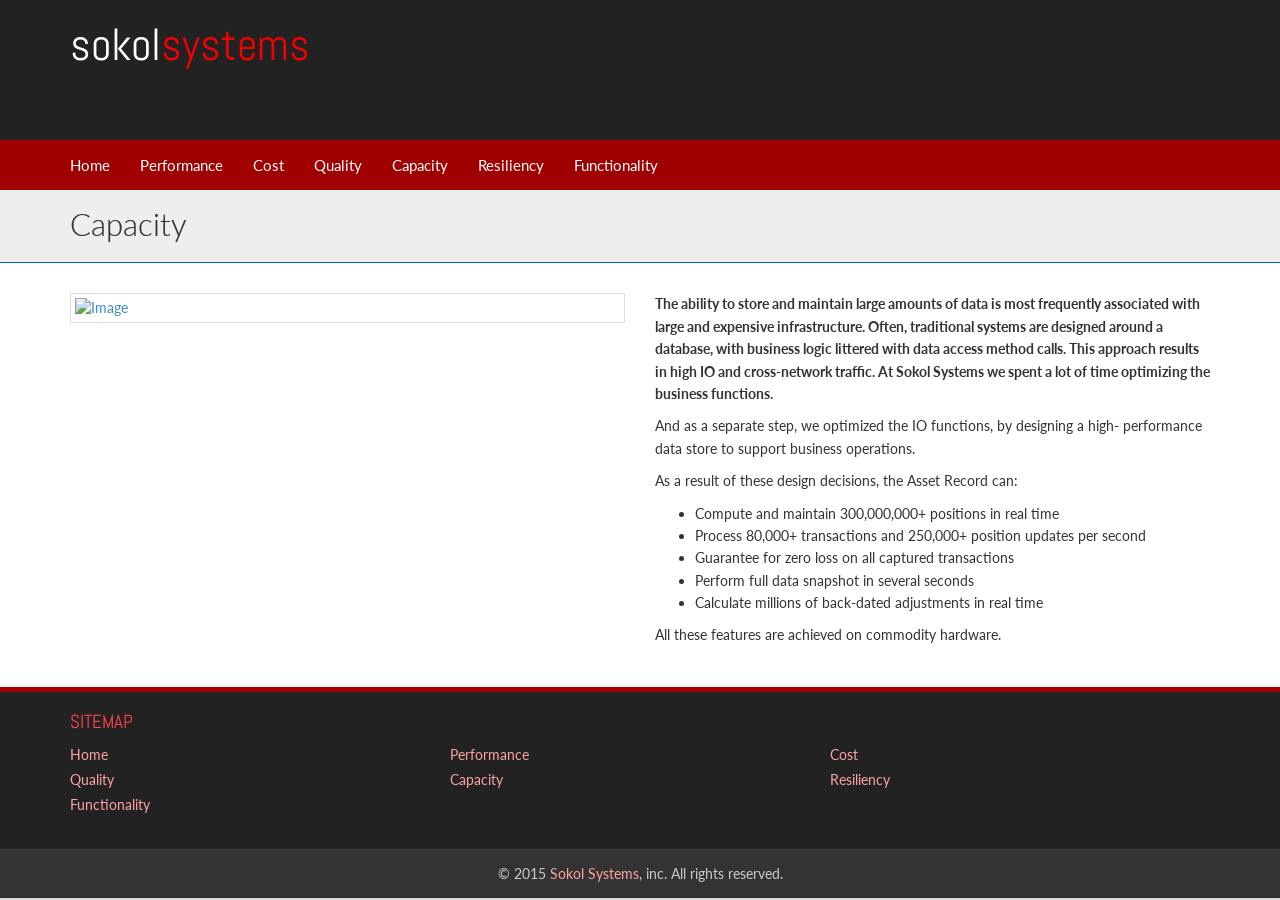
==== commit da06a909: "Added new custom images from MG." ====
--- a/capacity.html
+++ b/capacity.html
@@ -89,10 +89,10 @@
         <div class="container">
             <div class="row">
                 <div class="col-md-6">
-                    <a href="img/w2.jpg" class="thumbnail margin-bottom-20" data-lightbox="w1" title="My cassption">
-                        <img src="img/w2.jpg" class="img-responsive" alt="Image">
+                    <a href="img/SokolSystemsJenkins-perspective-v2.png" class="thumbnail margin-bottom-20" data-lightbox="w1" title="My cassption">
+                        <img src="img/SokolSystemsJenkins-perspective-v2.png" class="img-responsive" alt="Image">
                     </a>
-                    <div class="row">
+                    <!-- <div class="row">
                          <div class="col-md-6">
                             <a href="img/w8.jpg" class="thumbnail margin-bottom-20" data-lightbox="w1" title="My caption">
                                 <img src="img/w8.jpg" class="img-responsive" alt="Image">
@@ -103,7 +103,7 @@
                                 <img src="img/w9.jpg" class="img-responsive" alt="Image">
                             </a>
                         </div>
-                    </div>
+                    </div> -->
                 </div>
                 <div class="col-md-6">
                     <p><b>The ability to store and maintain large amounts of data is most frequently associated
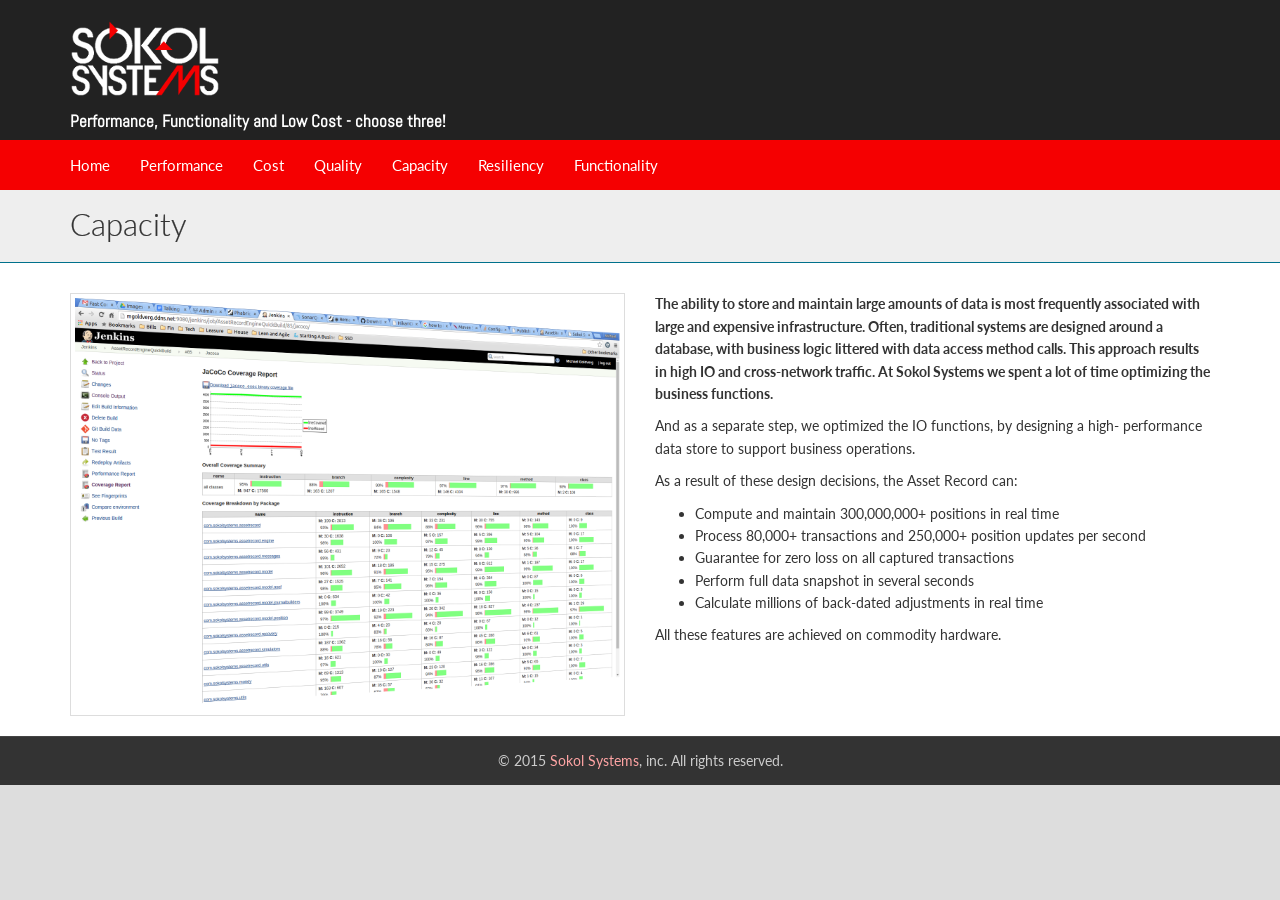
==== commit f0fe528f: "The site is assembled and open for business for the first time." ====
--- a/capacity.html
+++ b/capacity.html
@@ -34,7 +34,10 @@
         <header id="header" class="hidden-xs">
             <div class="container">
                 <div id="header-title">
-                    <h1 class="animated fadeInDown"><a href="index.html">Sokol <span>Systems</span></a></h1>
+                    <h1 class="animated fadeInDown">
+						<a href="index.html"><img src="img/logo_white_text_clear_bg_150x77.png" class="img-responsive animated bounceInUp" alt="SokolSystems"></a>
+					</h1>
+					<p class="p-lg"><b>Performance, Functionality and Low Cost - choose three!</b></p>
                 </div>
             </div> <!-- container -->
         </header> <!-- header -->
@@ -127,7 +130,7 @@
             </div>
         </div> <!-- container  -->
 
-        <aside id="footer-widgets">
+        <!-- <aside id="footer-widgets">
             <div class="container">
                 <div class="row">
                     <div class="col-md-12">
@@ -142,9 +145,9 @@
                             <li><a href="functionality.html">Functionality</a></li>
                         </ul>
                     </div>
-                </div> <!-- row -->
-            </div> <!-- container -->
-        </aside> <!-- footer-widgets -->
+                </div>
+            </div>
+        </aside> -->
 
         <footer id="footer">
             <p>&copy; 2015 <a href="index.html">Sokol Systems</a>, inc. All rights reserved.</p>
--- a/css/color-red.css
+++ b/css/color-red.css
@@ -1 +1 @@
-h1,h2,h3,h4,h5,h6{color:#a00000}.form-control:focus{border-color:#a00000}blockquote{border-color:#a00000;border-bottom:solid 1px #a00000}blockquote.pull-right{border-right:5px solid #a00000;border-bottom:solid 1px #a00000}.lead strong{color:#a00000}.well{border-color:#a00000}.jumbotron{border-bottom:solid 5px #a00000;border-top:solid 5px #a00000;border-left:solid 1px #a00000;border-right:solid 1px #a00000}.panel-primary .panel-heading,.panel-primary .panel-footer{background-color:#a00000}.panel-primary .panel-heading a,.panel-primary .panel-footer a{color:#ffa4a4}.panel-primary{border-color:#a00000}.panel-primary .panel-heading,.panel-primary .panel-footer{background-color:#a00000}.panel-group>.panel .panel-body{border:solid 1px #a00000 !important}.panel-group>.panel .panel-heading a{background-color:#a00000}.nav-pills>li>a{color:#a00000}.nav-pills>li.active>a,.nav-pills>li.active>a:hover,.nav-pills>li.active>a:focus{background-color:#a00000}.nav-tabs li a:hover,.nav-tabs li.active a,.nav-tabs li.active a:hover,.nav-tabs li.active a:focus{color:#a00000;border-top:solid 3px #a00000}a.list-group-item.active,a.list-group-item.active:hover,a.list-group-item.active:focus{background-color:#a00000;border-color:#a00000}.btn-primary{background-color:#a00000;border-color:#6d0000}.btn-primary:hover,.btn-primary:focus,.btn-primary:active,.btn-primary.active,.open .dropdown-toggle.btn-primary{background-color:#6d0000;border-color:#3a0000}a.thumbnail:hover,a.thumbnail:focus,a.thumbnail.active{border-color:#a00000}.badge{background-color:#a00000}.label-primary{background-color:#a00000}.table>thead>tr>th{border-bottom:2px solid #a00000}.pagination>li>a:hover,.pagination>li>span:hover,.pagination>li>a:focus,.pagination>li>span:focus{background-color:#a00000;border-color:#a00000}.pagination>.active>a,.pagination>.active>span,.pagination>.active>a:hover,.pagination>.active>span:hover,.pagination>.active>a:focus,.pagination>.active>span:focus{background-color:#a00000;border-color:#a00000}dt{color:#a00000}#header{background-color:#222}#header-title h1 span{color:#f50001}#search-header input{background-color:#555;border-color:#555}a.social-icon:hover{background-color:#a00000}.navbar-mind .navbar-brand span{color:#ffa4a4}.navbar-mind{background-color:#a00000}.navbar-mind .nav a:hover,.navbar-mind .nav li.active a,.navbar-mind .nav a:focus{background-color:#222}.navbar-mind .nav .open>a,.navbar-mind .nav .open>a:hover,.navbar-mind .nav .open>a:focus{background-color:#222}.navbar-mind .nav a .caret{border-top-color:#d30000;border-bottom-color:#d30000}.navbar-mind .nav .open>a .caret,.navbar-mind .nav .open>a:hover .caret,.navbar-mind .nav .open>a:focus .caret,.navbar-mind .nav .active .caret,.navbar-mind .nav a:hover .caret,.navbar-mind .nav a:focus .caret{border-top-color:#a00000;border-bottom-color:#a00000}.navbar-mind .dropdown-menu{background-color:#222;border-bottom:solid 0 #222;border-left:solid 1px #222;border-right:solid 1px #222;border-top:solid 0 #222}.navbar-mind .dropdown-menu a:hover,.navbar-mind .dropdown-menu li.active a:hover,.navbar-mind .dropdown-menu a:focus,.navbar-mind .dropdown-menu li.active a:focus,.navbar-mind .dropdown-menu li.active a{background-color:#a00000 !important}.navbar-mind .nav .nav-divider{background-color:#222}.navbar-mind .dropdown-header{border-bottom:solid 1px #222;border-top:solid 1px #222}.dropdown-login{border-top:solid 4px #222 !important;border-bottom:solid 4px #222 !important}.dropdown-profile{border-top:solid 4px #222 !important;border-bottom:solid 4px #222 !important}.mind-features-item i{color:#a00000}.mind-features-item .item-content{background-color:#a00000}.home-post-title a{color:#a00000}.pricign-box-pro{border-color:#a00000}.pricign-box-pro>.pricing-box-header{background-color:#a00000}#footer-widgets{background-color:#222;border-top:solid 5px #a00000}#footer-widgets a{color:#ffa4a4}#footer a{color:#ffa4a4}.coming{background-color:#222;color:#aaa}.coming h1 span{color:#ffa4a4}.coming-color{background-color:#ffa4a4}.coming-social>a:hover{background-color:#a00000}@media (min-width:992px){.coming-logo{border-left:solid 1px #f50001}}.post-info span{color:#a00000}.block ul.simple li a{border-left:solid 2px #a00000}.tags-cloud a{color:#a00000}.tags-cloud a:hover{background-color:#a00000}.portfolio-control>li.active,.portfolio-control>li:hover{background-color:#a00000}.wrap-coming2 h1 span,.wrap-coming2 h2 span{color:#ffa4a4}@media (min-width:768px){.timeline-event-left:after{border-color:transparent transparent transparent #a00000}.timeline-event-right:after{border-color:transparent #a00000 transparent transparent}.timeline-event-right:before{background-color:#a00000}.timeline-event-left:before{background-color:#a00000}}.timeline-title span{background-color:#a00000;padding:8px;color:#fff;border-radius:3px}.mind-box{background-color:#a00000}.mind-box:hover{background-color:#870000}.mind-box-success{background-color:#097900}.mind-box-success:hover{background-color:#076000}.mind-box-info{background-color:#8300ae}.mind-box-info:hover{background-color:#700095}.mind-box-warning{background-color:#f89e01}.mind-box-warning:hover{background-color:#df8e01}.mind-box-danger{background-color:#bf0000}.mind-box-danger:hover{background-color:#a60000}.inverse-wrap{background-color:#222}.inverse-wrap .lead strong{color:#ffa4a4}.service-list li:before{border:solid 1px #a00000;color:#a00000}.icon-item:hover i{color:#ffa4a4}.back .icon-item h3{color:#ffa4a4}.icon-box i{background-color:#ffeded;border-left:solid 4px #a00000;color:#a00000}.icon-box .icon-box-content{background-color:#fff}.icon-box.icon-box-inverse .icon-box-content{background-color:#a00000}.icon-box.icon-box-inverse i{background-color:#6d0000}
+h1,h2,h3,h4,h5,h6{color:#f50001}.form-control:focus{border-color:#f50001}blockquote{border-color:#f50001;border-bottom:solid 1px #f50001}blockquote.pull-right{border-right:5px solid #f50001;border-bottom:solid 1px #f50001}.lead strong{color:#f50001}.well{border-color:#f50001}.jumbotron{border-bottom:solid 5px #f50001;border-top:solid 5px #f50001;border-left:solid 1px #f50001;border-right:solid 1px #f50001}.panel-primary .panel-heading,.panel-primary .panel-footer{background-color:#f50001}.panel-primary .panel-heading a,.panel-primary .panel-footer a{color:#ffa4a4}.panel-primary{border-color:#f50001}.panel-primary .panel-heading,.panel-primary .panel-footer{background-color:#f50001}.panel-group>.panel .panel-body{border:solid 1px #f50001 !important}.panel-group>.panel .panel-heading a{background-color:#f50001}.nav-pills>li>a{color:#f50001}.nav-pills>li.active>a,.nav-pills>li.active>a:hover,.nav-pills>li.active>a:focus{background-color:#f50001}.nav-tabs li a:hover,.nav-tabs li.active a,.nav-tabs li.active a:hover,.nav-tabs li.active a:focus{color:#f50001;border-top:solid 3px #f50001}a.list-group-item.active,a.list-group-item.active:hover,a.list-group-item.active:focus{background-color:#f50001;border-color:#f50001}.btn-primary{background-color:#f50001;border-color:#6d0000}.btn-primary:hover,.btn-primary:focus,.btn-primary:active,.btn-primary.active,.open .dropdown-toggle.btn-primary{background-color:#6d0000;border-color:#3a0000}a.thumbnail:hover,a.thumbnail:focus,a.thumbnail.active{border-color:#f50001}.badge{background-color:#f50001}.label-primary{background-color:#f50001}.table>thead>tr>th{border-bottom:2px solid #f50001}.pagination>li>a:hover,.pagination>li>span:hover,.pagination>li>a:focus,.pagination>li>span:focus{background-color:#f50001;border-color:#f50001}.pagination>.active>a,.pagination>.active>span,.pagination>.active>a:hover,.pagination>.active>span:hover,.pagination>.active>a:focus,.pagination>.active>span:focus{background-color:#f50001;border-color:#f50001}dt{color:#f50001}#header{background-color:#222}#header-title h1 span{color:#f50001}#search-header input{background-color:#555;border-color:#555}a.social-icon:hover{background-color:#f50001}.navbar-mind .navbar-brand span{color:#ffa4a4}.navbar-mind{background-color:#f50001}.navbar-mind .nav a:hover,.navbar-mind .nav li.active a,.navbar-mind .nav a:focus{background-color:#222}.navbar-mind .nav .open>a,.navbar-mind .nav .open>a:hover,.navbar-mind .nav .open>a:focus{background-color:#222}.navbar-mind .nav a .caret{border-top-color:#d30000;border-bottom-color:#d30000}.navbar-mind .nav .open>a .caret,.navbar-mind .nav .open>a:hover .caret,.navbar-mind .nav .open>a:focus .caret,.navbar-mind .nav .active .caret,.navbar-mind .nav a:hover .caret,.navbar-mind .nav a:focus .caret{border-top-color:#f50001;border-bottom-color:#f50001}.navbar-mind .dropdown-menu{background-color:#222;border-bottom:solid 0 #222;border-left:solid 1px #222;border-right:solid 1px #222;border-top:solid 0 #222}.navbar-mind .dropdown-menu a:hover,.navbar-mind .dropdown-menu li.active a:hover,.navbar-mind .dropdown-menu a:focus,.navbar-mind .dropdown-menu li.active a:focus,.navbar-mind .dropdown-menu li.active a{background-color:#f50001 !important}.navbar-mind .nav .nav-divider{background-color:#222}.navbar-mind .dropdown-header{border-bottom:solid 1px #222;border-top:solid 1px #222}.dropdown-login{border-top:solid 4px #222 !important;border-bottom:solid 4px #222 !important}.dropdown-profile{border-top:solid 4px #222 !important;border-bottom:solid 4px #222 !important}.mind-features-item i{color:#f50001}.mind-features-item .item-content{background-color:#f50001}.home-post-title a{color:#f50001}.pricign-box-pro{border-color:#f50001}.pricign-box-pro>.pricing-box-header{background-color:#f50001}#footer-widgets{background-color:#222;border-top:solid 5px #f50001}#footer-widgets a{color:#ffa4a4}#footer a{color:#ffa4a4}.coming{background-color:#222;color:#aaa}.coming h1 span{color:#ffa4a4}.coming-color{background-color:#ffa4a4}.coming-social>a:hover{background-color:#f50001}@media (min-width:992px){.coming-logo{border-left:solid 1px #f50001}}.post-info span{color:#f50001}.block ul.simple li a{border-left:solid 2px #f50001}.tags-cloud a{color:#f50001}.tags-cloud a:hover{background-color:#f50001}.portfolio-control>li.active,.portfolio-control>li:hover{background-color:#f50001}.wrap-coming2 h1 span,.wrap-coming2 h2 span{color:#ffa4a4}@media (min-width:768px){.timeline-event-left:after{border-color:transparent transparent transparent #f50001}.timeline-event-right:after{border-color:transparent #f50001 transparent transparent}.timeline-event-right:before{background-color:#f50001}.timeline-event-left:before{background-color:#f50001}}.timeline-title span{background-color:#f50001;padding:8px;color:#fff;border-radius:3px}.mind-box{background-color:#f50001}.mind-box:hover{background-color:#870000}.mind-box-success{background-color:#097900}.mind-box-success:hover{background-color:#076000}.mind-box-info{background-color:#8300ae}.mind-box-info:hover{background-color:#700095}.mind-box-warning{background-color:#f89e01}.mind-box-warning:hover{background-color:#df8e01}.mind-box-danger{background-color:#bf0000}.mind-box-danger:hover{background-color:#a60000}.inverse-wrap{background-color:#222}.inverse-wrap .lead strong{color:#ffa4a4}.service-list li:before{border:solid 1px #f50001;color:#f50001}.icon-item:hover i{color:#ffa4a4}.back .icon-item h3{color:#ffa4a4}.icon-box i{background-color:#ffeded;border-left:solid 4px #f50001;color:#f50001}.icon-box .icon-box-content{background-color:#fff}.icon-box.icon-box-inverse .icon-box-content{background-color:#f50001}.icon-box.icon-box-inverse i{background-color:#6d0000}
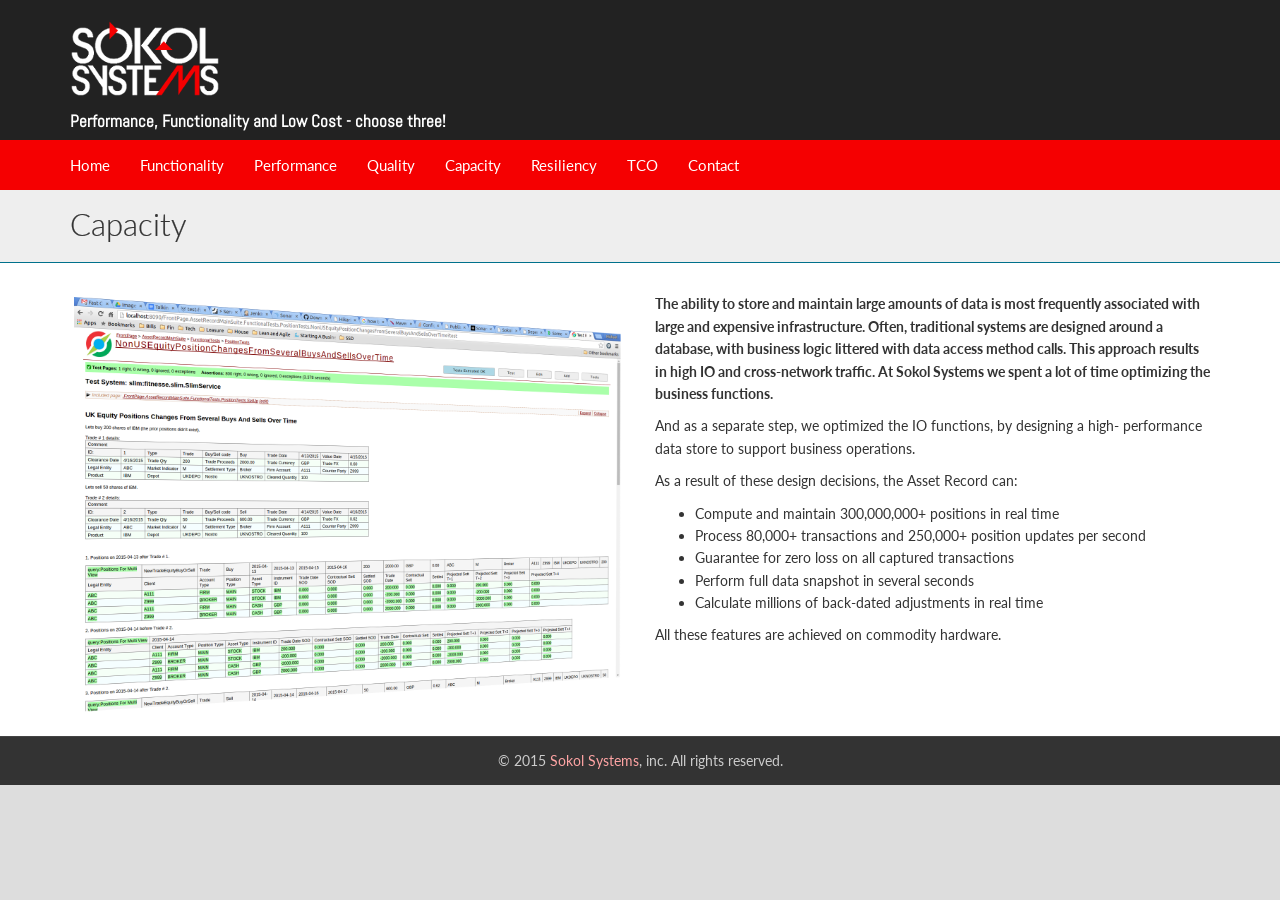
==== commit 5a5e4f1c: "Multiple modifications based on Mike's feedback." ====
--- a/capacity.html
+++ b/capacity.html
@@ -57,26 +57,29 @@
                 <!-- Collect the nav links, forms, and other content for toggling -->
                 <div class="collapse navbar-collapse navbar-mind-collapse">
                     <ul class="nav navbar-nav">
-                        <li>
-                            <a href="index.html">Home</a>
-                        </li>
-                        <li>
-                            <a href="performance.html">Performance</a>
-                        </li>
-                        <li>
-                            <a href="cost.html">Cost</a>
-                        </li>
-                        <li>
-                            <a href="quality.html">Quality</a>
-                        </li>
-                        <li>
-                            <a href="capacity.html">Capacity</a>
-                        </li>
-                        <li>
-                            <a href="resiliency.html">Resiliency</a>
-                        </li>
-                        <li>
-                            <a href="functionality.html">Functionality</a>
+                        <li>
+                            <a href="index.html">Home</a>
+                        </li>
+						<li>
+                            <a href="functionality.html">Functionality</a>
+                        </li>
+                        <li>
+                            <a href="performance.html">Performance</a>
+                        </li>
+                        <li>
+                            <a href="quality.html">Quality</a>
+                        </li>
+                        <li>
+                            <a href="capacity.html">Capacity</a>
+                        </li>
+                        <li>
+                            <a href="resiliency.html">Resiliency</a>
+                        </li>
+						<li>
+                            <a href="cost.html">TCO</a>
+                        </li>
+						<li>
+                            <a href="contact.html">Contact</a>
                         </li>
                     </ul> <!-- nav nabvar-nav -->
                 </div><!-- navbar-collapse -->
@@ -92,8 +95,8 @@
         <div class="container">
             <div class="row">
                 <div class="col-md-6">
-                    <a href="img/SokolSystemsJenkins-perspective-v2.png" class="thumbnail margin-bottom-20" data-lightbox="w1" title="My cassption">
-                        <img src="img/SokolSystemsJenkins-perspective-v2.png" class="img-responsive" alt="Image">
+                    <a href="img/SokolSystemsFitNesse-perspective-v2.png" class="thumbnail margin-bottom-20" data-lightbox="w1" title="Sokol Systems Inc.">
+                        <img src="img/SokolSystemsFitNesse-perspective-v2.png" class="img-responsive" alt="Image">
                     </a>
                     <!-- <div class="row">
                          <div class="col-md-6">
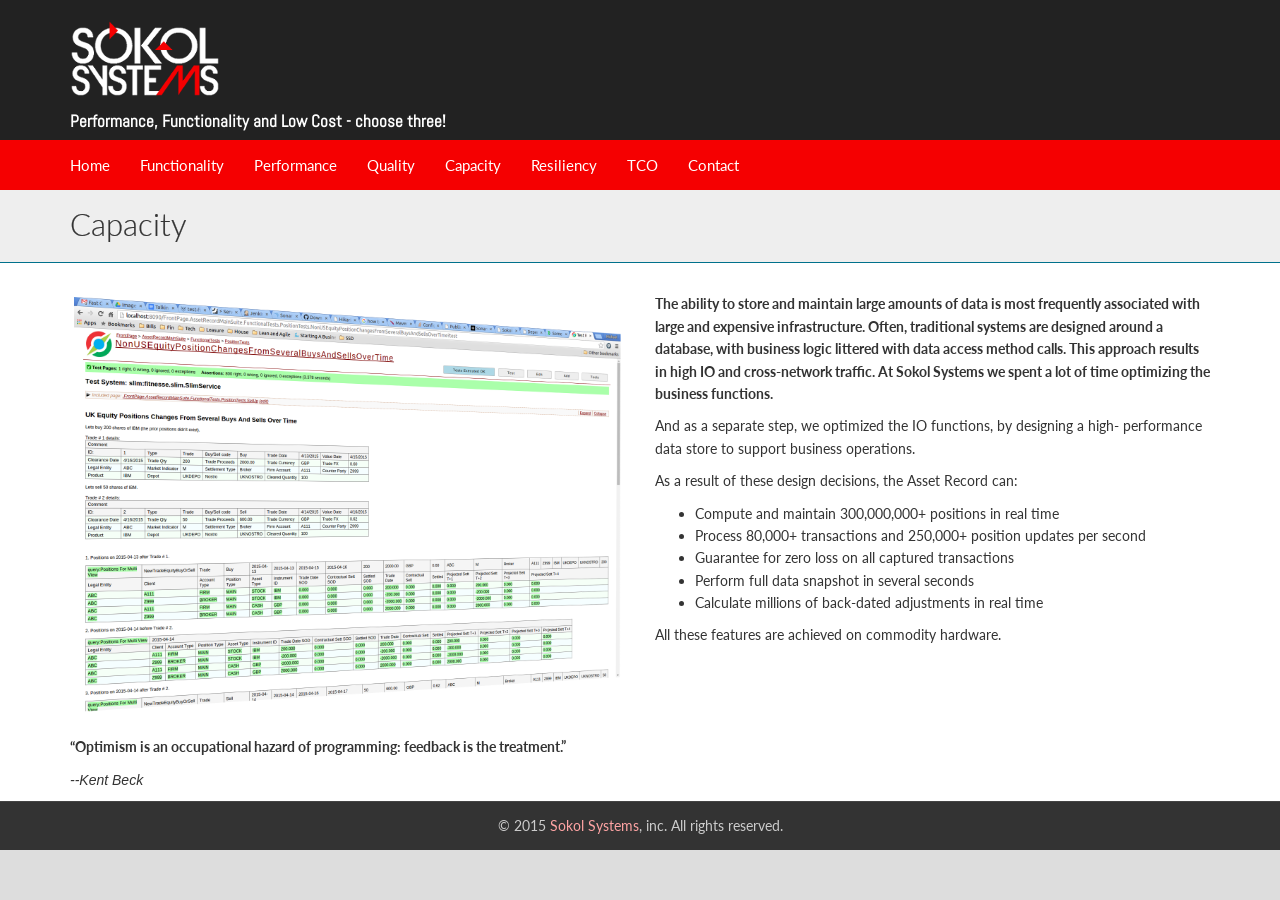
==== commit 4f7bdca9: "Added famous quotes and cursor tooltips." ====
--- a/capacity.html
+++ b/capacity.html
@@ -95,21 +95,11 @@
         <div class="container">
             <div class="row">
                 <div class="col-md-6">
-                    <a href="img/SokolSystemsFitNesse-perspective-v2.png" class="thumbnail margin-bottom-20" data-lightbox="w1" title="Sokol Systems Inc.">
+                    <a href="img/SokolSystemsFitNesse-perspective-v2.png" class="thumbnail margin-bottom-20" data-lightbox="w1" title="Automated testing with FitNesse">
                         <img src="img/SokolSystemsFitNesse-perspective-v2.png" class="img-responsive" alt="Image">
                     </a>
-                    <!-- <div class="row">
-                         <div class="col-md-6">
-                            <a href="img/w8.jpg" class="thumbnail margin-bottom-20" data-lightbox="w1" title="My caption">
-                                <img src="img/w8.jpg" class="img-responsive" alt="Image">
-                            </a>
-                        </div>
-                        <div class="col-md-6">
-                            <a href="img/w9.jpg" class="thumbnail margin-bottom-20" data-lightbox="w1" title="My cassption">
-                                <img src="img/w9.jpg" class="img-responsive" alt="Image">
-                            </a>
-                        </div>
-                    </div> -->
+					<p><b>“Optimism is an occupational hazard of programming: feedback is the treatment.”</b></p>
+					<p><i>--Kent Beck</i></p>
                 </div>
                 <div class="col-md-6">
                     <p><b>The ability to store and maintain large amounts of data is most frequently associated
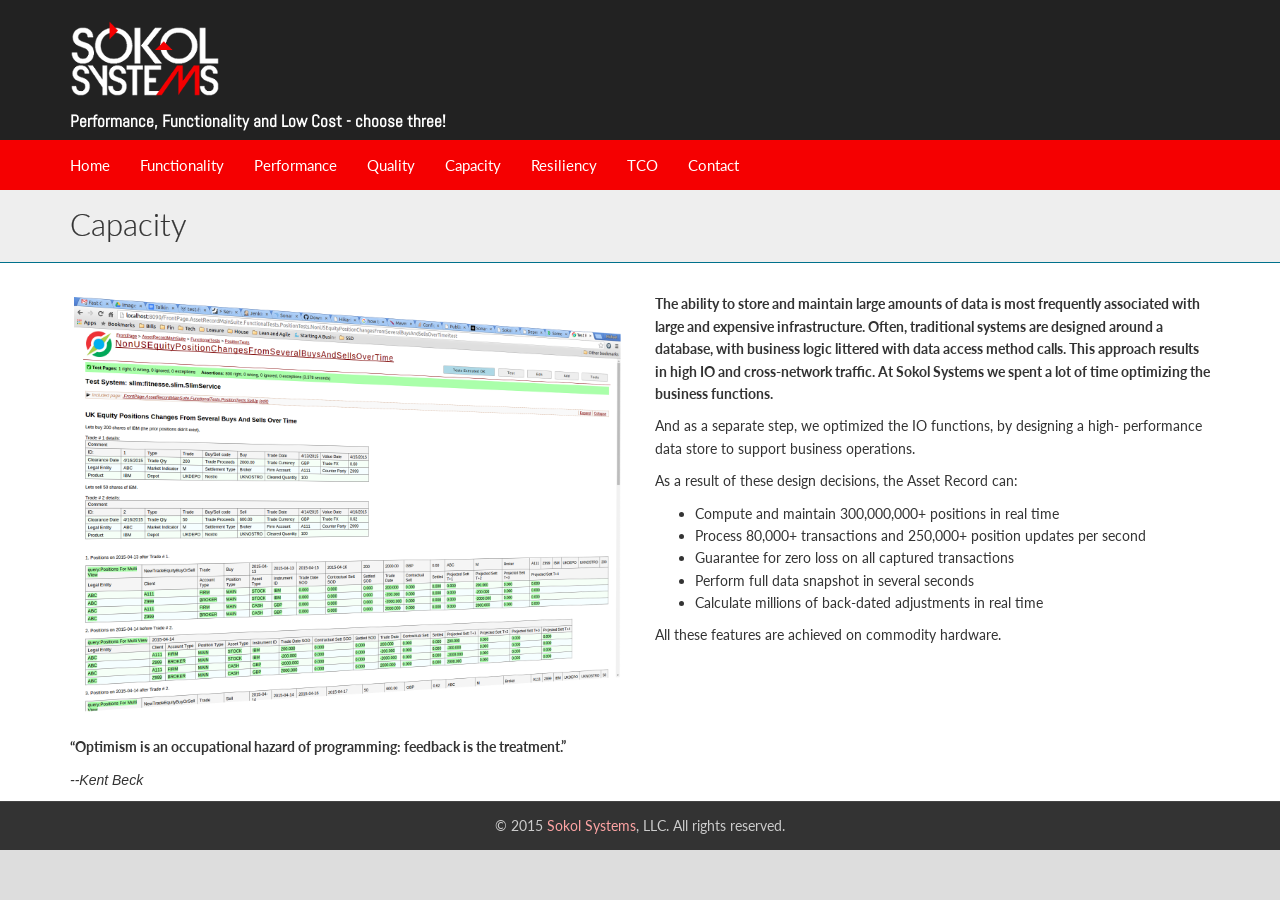
==== commit 94bf76cc: "~ inc to LLC." ====
--- a/capacity.html
+++ b/capacity.html
@@ -143,7 +143,7 @@
         </aside> -->
 
         <footer id="footer">
-            <p>&copy; 2015 <a href="index.html">Sokol Systems</a>, inc. All rights reserved.</p>
+            <p>&copy; 2015 <a href="index.html">Sokol Systems</a>, LLC. All rights reserved.</p>
         </footer>
 
     </div> <!-- boxed -->
